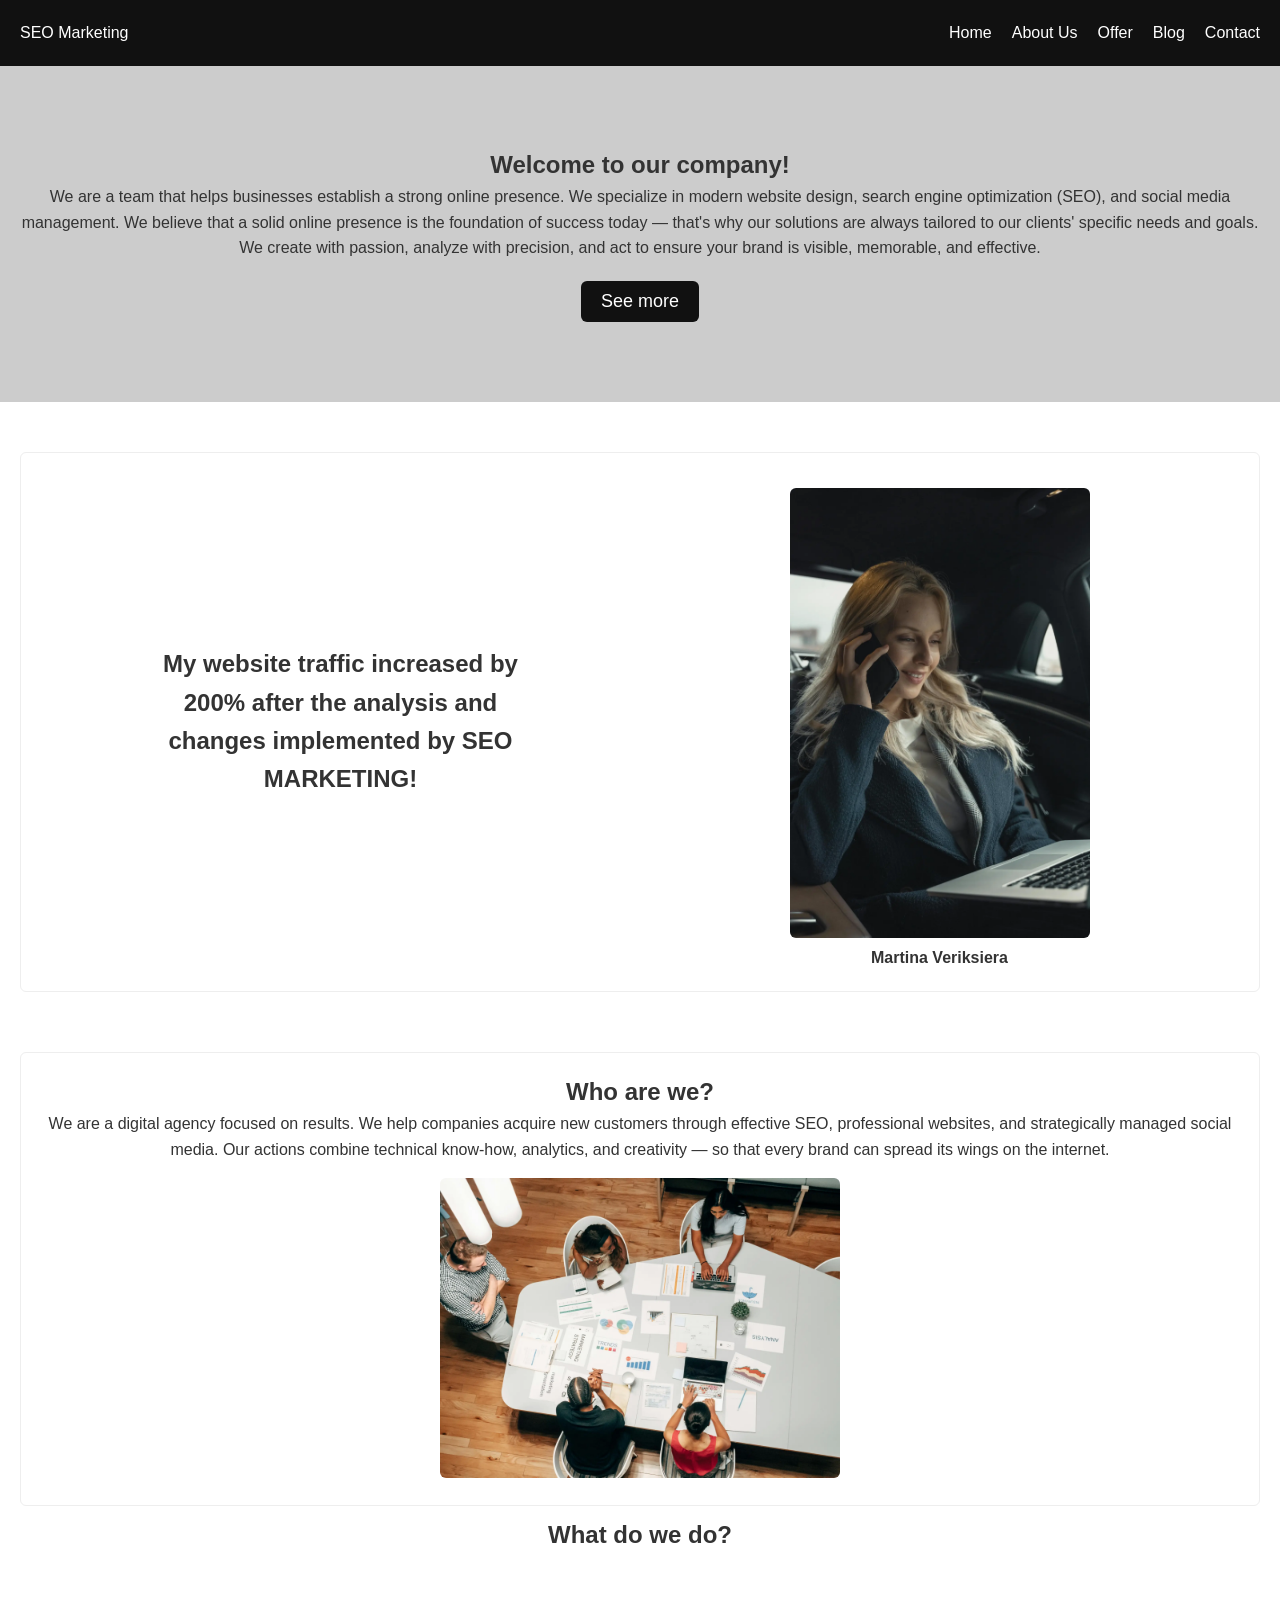
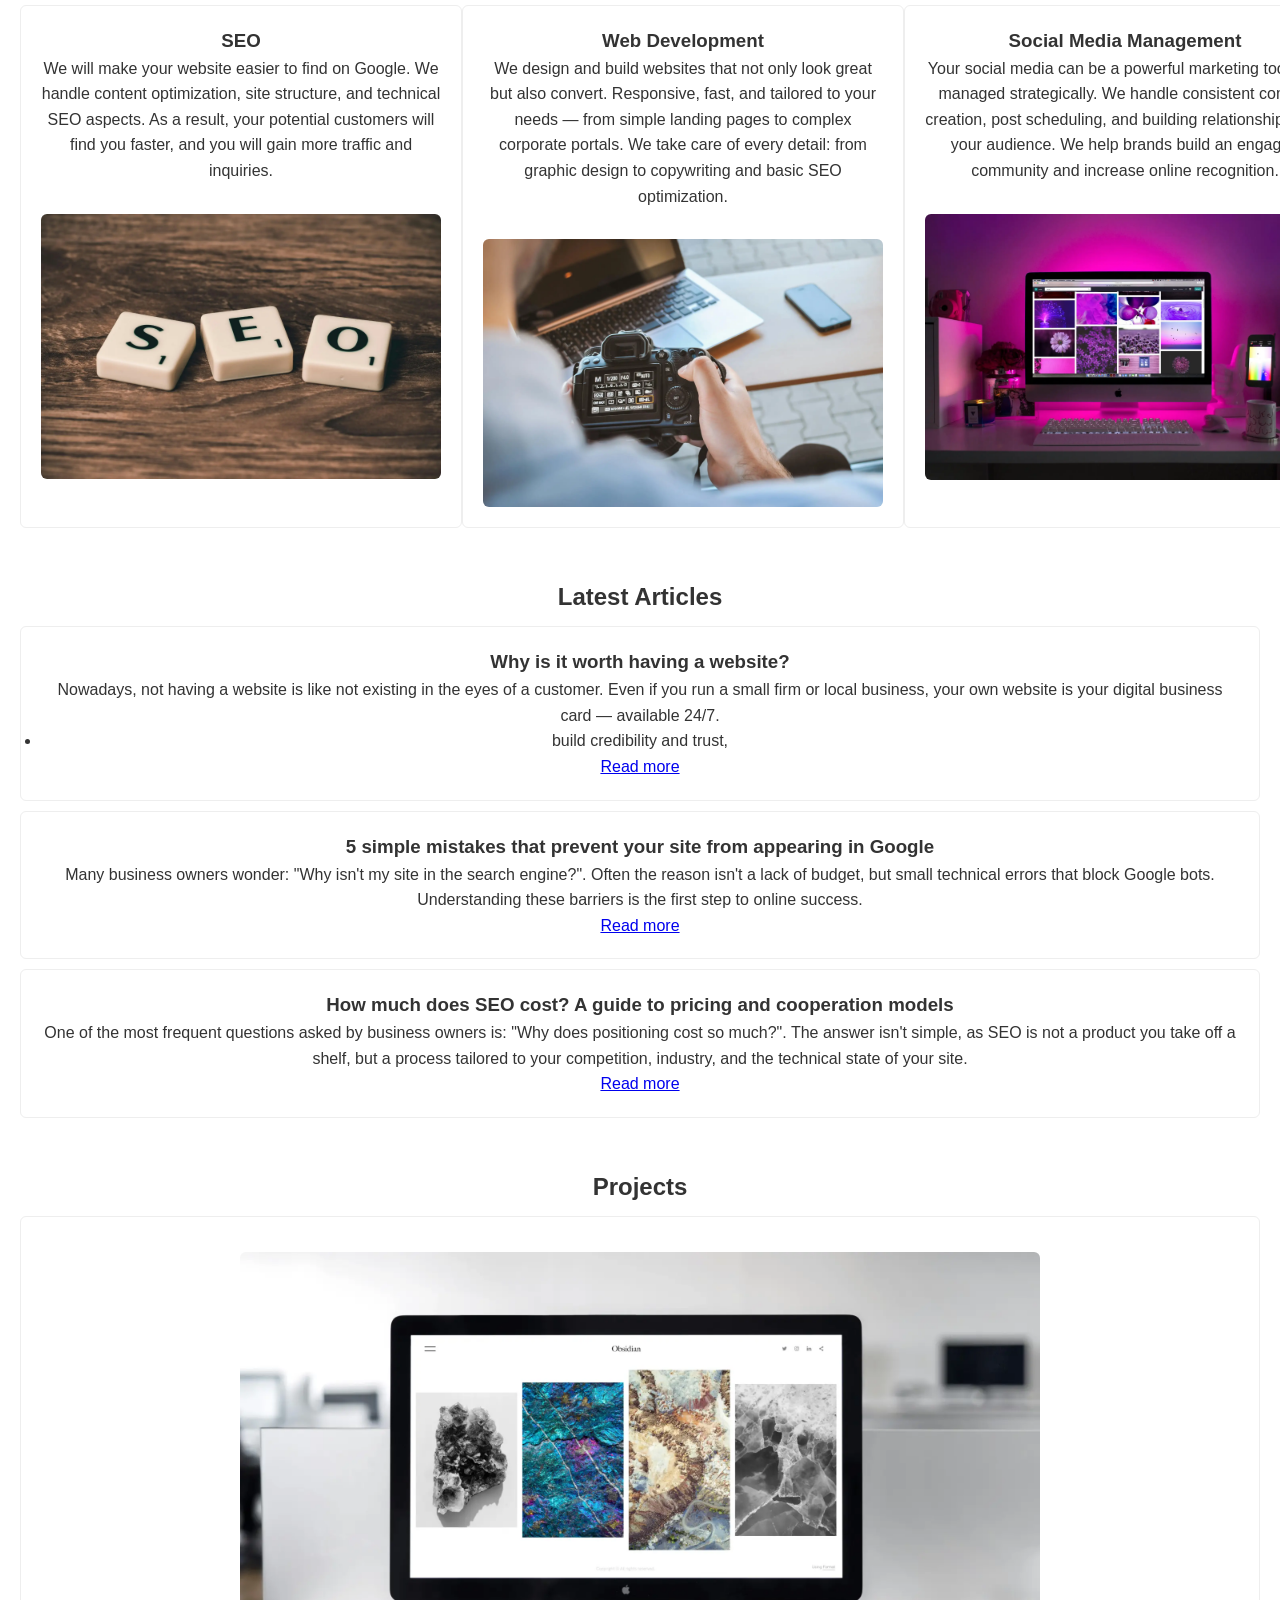
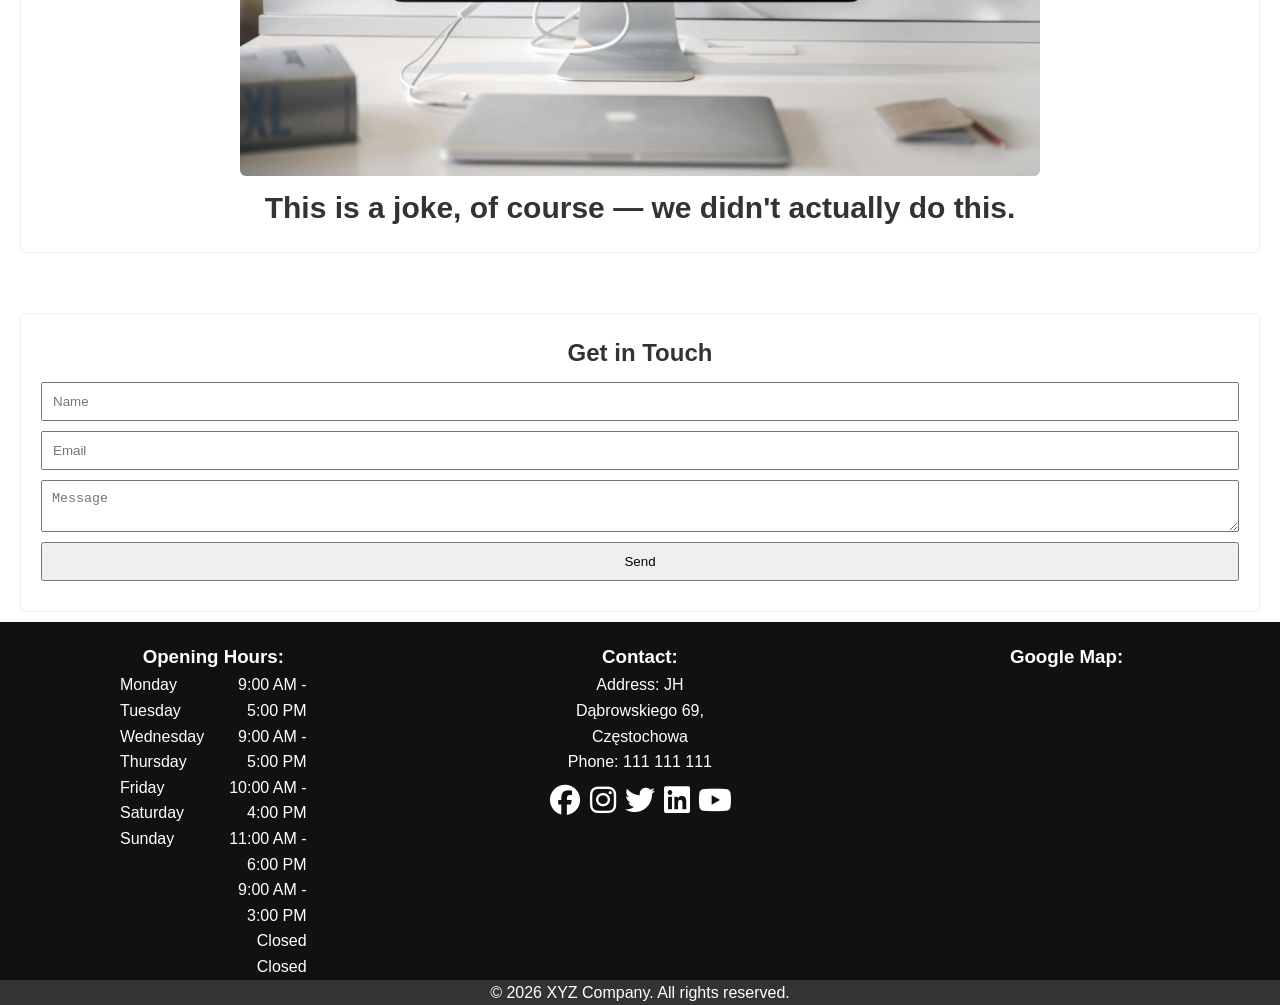
==== en/index.html @ 957dea9e "update en version" ====
<!DOCTYPE html>
<html lang="en">
<head>
    <meta charset="UTF-8">
    <meta name="viewport" content="width=device-width, initial-scale=1.0">
    <meta name="google-site-verification" content="YTeAEZpLC_OVAl8y1FCkIBttEmeFO_neO-o3GUw4ZjY" />
    <link rel="stylesheet" href="https://cdnjs.cloudflare.com/ajax/libs/font-awesome/6.5.1/css/all.min.css">
    <link rel="stylesheet" href="../style.css">
    <title>SEO Marketing</title>
    <meta name="description" content="We specialize in SEO and website optimization! If you want your website to be found more and faster, you are in the right place!">
    <meta name="keywords" content="Website, SEO, optimization, search, ranking">

    <meta property="og:url" content="https://PorwanyPL.github.io">
    <meta property="og:type" content="website">
    <meta property="og:title" content="SEO Marketing">
    <meta property="og:description" content="We specialize in SEO and website optimization! Boost your online visibility today.">
    <meta property="og:image" content="https://opengraph.b-cdn.net/production/images/9e514ed9-cc0b-4eec-8880-2cc84eaccb9f.jpg?token=wZX1wIh1GmjY1nAK0767PbITvUeGZSlRrqL3bGGTKsA&height=800&width=1200&expires=33298521840">

    <meta name="twitter:card" content="summary_large_image">
    <meta property="twitter:domain" content="PorwanyPL.github.io">
    <meta property="twitter:url" content="https://PorwanyPL.github.io">
    <meta name="twitter:title" content="SEO Marketing">
    <meta name="twitter:description" content="We specialize in SEO and website optimization! Boost your online visibility today.">
    <meta name="twitter:image" content="https://opengraph.b-cdn.net/production/images/9e514ed9-cc0b-4eec-8880-2cc84eaccb9f.jpg?token=wZX1wIh1GmjY1nAK0767PbITvUeGZSlRrqL3bGGTKsA&height=800&width=1200&expires=33298521840">

    <script type="application/ld+json">
        {
        "@context": "https://schema.org",
        "@type": "LocalBusiness",
        "name": "SEO Marketing",
        "image": "https://porwanypl.github.io/kobieta-koduje-na-komputerze.jpg",
        "url": "https://porwanypl.github.io/",
        "telephone": "111 111 111",
        "priceRange": "$$",
        "address": {
            "@type": "PostalAddress",
            "streetAddress": "JH Dąbrowskiego 12",
            "addressLocality": "Częstochowa",
            "postalCode": "42-200",
            "addressCountry": "PL"
        },
        "geo": {
            "@type": "GeoCoordinates",
            "latitude": 50.823562, 
            "longitude": 19.110785
        },
        "openingHoursSpecification": [{
            "@type": "OpeningHoursSpecification",
            "dayOfWeek": [
            "Monday",
            "Tuesday",
            "Wednesday",
            "Thursday",
            "Friday"
            ],
            "opens": "08:00",
            "closes": "16:00"
        },{
            "@type": "OpeningHoursSpecification",
            "dayOfWeek": "Saturday",
            "opens": "10:00",
            "closes": "15:00"
        }],
        "sameAs": [
            "https://www.facebook.com/politechnikaczestochowskaPCz",
            "https://www.instagram.com/politechnikaczestochowska",
            "https://www.youtube.com/politechnikaczestochowska"
        ] 
        }
    </script>
    <link rel="alternate" hreflang="pl" href="https://porwanypl.github.io/"/>
    <link rel="alternate" hreflang="en" href="https://porwanypl.github.io/en/"/>
    
    <script id="Cookiebot" src="https://consent.cookiebot.com/uc.js" data-cbid="aeaaa989-5537-49ea-a814-92ec46b19eb7" data-blockingmode="auto" type="text/javascript"></script>
    <script>window.aichatbotApiKey="0c441fa4-245c-4c70-96da-202f162eab2f"; window.aichatbotProviderId="f9e9c5e4-6d1a-4b8c-8d3f-3f9e9c5e46d1";</script><script src="https://script.chatlab.com/aichatbot.js" id="0c441fa4-245c-4c70-96da-202f162eab2f" defer></script>

    <script type="text/javascript">
    (function(c,l,a,r,i,t,y){
        c[a]=c[a]||function(){(c[a].q=c[a].q||[]).push(arguments)};
        t=l.createElement(r);t.async=1;t.src="https://www.clarity.ms/tag/"+i;
        y=l.getElementsByTagName(r)[0];y.parentNode.insertBefore(t,y);
    })(window, document, "clarity", "script", "u9icg1cojf");
    </script>
</head>

<script async src="https://www.googletagmanager.com/gtag/js?id=G-9H1WRH8PSH"></script>
<script>
  window.dataLayer = window.dataLayer || [];
  function gtag(){dataLayer.push(arguments);}
  gtag('js', new Date());
  gtag('config', 'G-9H1WRH8PSH');
</script>
<body>

<header>
    <div class="logo">SEO Marketing</div>
    <nav>
        <ul>
            <li><a href="index.html">Home</a></li>
            <li><a href="#">About Us</a></li>
            <li><a href="#">Offer</a></li>
            <li><a href="blog/article1.html">Blog</a></li>
            <li><a href="#">Contact</a></li>
        </ul>
    </nav>
</header>

<section class="hero">
    <h1>Welcome to our company!</h1>
    <p>We are a team that helps businesses establish a strong online presence. 
    We specialize in modern website design, search engine optimization (SEO), and social media management. 
    We believe that a solid online presence is the foundation of success today — that's why our solutions are always tailored to our clients' specific needs and goals. 
    We create with passion, analyze with precision, and act to ensure your brand is visible, memorable, and effective.</p>
    <button>See more</button>
</section>

<section class="opinia">
    <div class="container">
        <div class="col-50">
            <p><h2>
                My website traffic increased by 200% after the analysis and changes implemented by SEO MARKETING!
            </h2></p>
        </div>

        <div class="col-50">
            <div>
                <img src="../zdjecia/zdjecie-pani-z-laptopem.webp" alt="profile of the person commenting">
                <p>Martina Veriksiera</p>
            </div>
        </div>
    </div>
</section>

<section class="about">
    <div class="container">
        <h2>Who are we?</h2>
        <p>We are a digital agency focused on results. 
        We help companies acquire new customers through effective SEO, professional websites, and strategically managed social media. 
        Our actions combine technical know-how, analytics, and creativity — so that every brand can spread its wings on the internet.</p>
        <img src="../zdjecia/kim-jestesmy-min.webp" loading="lazy" alt="About Us">
    </div>
</section>

<section class="serviceH2">
    <h2>What do we do?</h2>
</section>

<section class="services">
    <div class="serviceFlex">
        <div class="service">
            <h3>SEO</h3>
            <p>We will make your website easier to find on Google. 
            We handle content optimization, site structure, and technical SEO aspects. 
            As a result, your potential customers will find you faster, and you will gain more traffic and inquiries.</p>
            <div class="service-img">
                <img src="../zdjecia/seo-min.webp" loading="lazy" alt="SEO">
            </div>
        </div>
    </div>
    <div class="serviceFlex">
        <div class="service">
            <h3>Web Development</h3>
            <p>We design and build websites that not only look great but also convert. 
            Responsive, fast, and tailored to your needs — from simple landing pages to complex corporate portals. 
            We take care of every detail: from graphic design to copywriting and basic SEO optimization.</p>
            <div class="service-img">
                <img src="../zdjecia/marketing-min.webp" loading="lazy" alt="Web Development">
            </div>
        </div>
    </div>
    <div class="serviceFlex">
        <div class="service">
            <h3>Social Media Management</h3>
            <p>Your social media can be a powerful marketing tool — if managed strategically. 
            We handle consistent content creation, post scheduling, and building relationships with your audience. 
            We help brands build an engaged community and increase online recognition.</p>
            <div class="service-img">
                <img src="../zdjecia/web-deign-min.webp" loading="lazy" alt="Social Media">
            </div>
        </div>
    </div>
</section>

<section class="blog">
    <h2>Latest Articles</h2> 
    <article>
        <div class="article-inside">
            <h3>Why is it worth having a website?</h3>
            <p>Nowadays, not having a website is like not existing in the eyes of a customer. 
            Even if you run a small firm or local business, your own website is your digital business card — available 24/7.
            <ul>
                <li>build credibility and trust,</li>
            </ul></p>
            <a href="blog/article1.html">Read more</a>
        </div>
    </article>
    
    <article>
        <div class="article-inside">
            <h3>5 simple mistakes that prevent your site from appearing in Google</h3>
            <p>Many business owners wonder: "Why isn't my site in the search engine?". 
                Often the reason isn't a lack of budget, but small technical errors that block Google bots. 
                Understanding these barriers is the first step to online success.</p>
            <a href="blog/article2.html">Read more</a>
        </div>
    </article>

    <article>
        <div class="article-inside">
            <h3>How much does SEO cost? A guide to pricing and cooperation models</h3>
            <p>One of the most frequent questions asked by business owners is: "Why does positioning cost so much?". 
                The answer isn't simple, as SEO is not a product you take off a shelf, 
                but a process tailored to your competition, industry, and the technical state of your site.</p>
            <a href="blog/article3.html">Read more</a>
        </div>
    </article>
</section>

<section class="portfolio">
    <h2>Projects</h2>
    <div class="project">
        <img src="../zdjecia/zdjecie-monitora-z-przegladarka.webp" loading="lazy" alt="Project 1">
        <p><b>This is a joke, of course — we didn't actually do this.</b></p>
    </div>
</section>

<section class="contact">
    <div class="container">
        <h2>Get in Touch</h2>
        <form>
            <input type="text" placeholder="Name">
            <input type="email" placeholder="Email">
            <textarea placeholder="Message"></textarea>
            <button>Send</button>
        </form>
    </div>
</section>

<footer>
    <div class="row">
        <div class="col-1">
            <h3>Opening Hours:</h3>
            <div class="row">
                <div class="col-2 leftCol">
                    Monday<br>
                    Tuesday<br>
                    Wednesday<br>
                    Thursday<br>
                    Friday<br>
                    Saturday<br>
                    Sunday
                </div>
                <div class="col-2 rightCol">
                    9:00 AM - 5:00 PM<br>
                    9:00 AM - 5:00 PM<br>
                    10:00 AM - 4:00 PM<br>
                    11:00 AM - 6:00 PM<br>
                    9:00 AM - 3:00 PM<br>
                    Closed<br>
                    Closed
                </div>
            </div>
        </div>
        <div class="col-1">
            <h3>Contact:</h3>
            <p>Address: JH Dąbrowskiego 69, Częstochowa</p>
            <p>Phone: 111 111 111</p>
            <div class="row">
                <div class="col-5"><i class="fa-brands fa-facebook"></i></div>
                <div class="col-5"><i class="fa-brands fa-instagram"></i></div>
                <div class="col-5"><i class="fa-brands fa-twitter"></i></div>
                <div class="col-5"><i class="fa-brands fa-linkedin"></i></div>
                <div class="col-5"><i class="fa-brands fa-youtube"></i></div>
            </div>
        </div>
        <div class="col-1">
            <h3>Google Map:</h3>
            <iframe src="https://www.google.com/maps/embed?pb=!1m10!1m8!1m3!1d727.2451090028206!2d19.468840865619192!3d51.17419026468823!3m2!1i1024!2i768!4f13.1!5e1!3m2!1spl!2spl!4v1767355858015!5m2!1spl!2spl" style="border:0;" allowfullscreen="" loading="lazy" referrerpolicy="no-referrer-when-downgrade"></iframe>
        </div>
    </div>
    <div class="footer-p">
        <p>© 2026 XYZ Company. All rights reserved.</p>
    </div>
</footer>

</body>
</html>
---- style.css ----
* { margin: 0; padding: 0; box-sizing: border-box; }
body { font-family: Arial, sans-serif; line-height: 1.6; color: #333; }

header {
    background: #111;
    color: #fff;
    padding: 20px;
    display: flex;
    justify-content: space-between;
    align-items: center;
    text-align: center;
}
nav ul { list-style: none; display: flex; }
nav ul li { margin-left: 20px; }
nav ul li a { color: #fff; text-decoration: none; }

nav ul li:hover {
    transform: scale(1.10);
}
nav ul li:hover a{
    color: #ccc;
    transition: color 0.3s ease;
}
.hero {
    background: #ccc;
    padding: 80px 20px;
    text-align: center;
}
.hero h2 { font-size: 32px; margin-bottom: 20px; }

.hero button{
    padding: 10px 20px;
    font-size: 18px;
    background: #111;
    color: #fff;
    border: none;
    border-radius: 6px;
    cursor: pointer;
    margin-top: 20px;
}

.hero button:hover{
    transition: background-color 0.3s ease;
    background-color: #ccc;
    color: #111;
}

.opinia .container {
    display: flex;
    justify-content: center;
    align-items: center;
}
.opinia .col-50 {
    display: flex;
    width: 50%;
    justify-content: center;
}

.opinia .col-50  p {
    margin: 50px;
    text-align: center;
}

.opinia .col-50 div p {
    font-weight: bold;
    margin: 0;
    text-align: center;
}

.col-50 img {
    max-width: 300px;
}


.about, .services, .blog, .portfolio, .contact, .opinia{
    padding: 40px 20px 0 20px;
    text-align: center;
}

.serviceH2 {
    text-align: center;
}

.services {
    display: flex;
    flex: 1;
    justify-content: space-around;
}

.services .service, .blog article, .portfolio .project, .container{
    border: 1px solid #eee;
    padding: 20px;
    margin: 10px 0;
    border-radius: 6px;
    text-align: center;
}
.serviceFlex {
    display: flex;
    flex: 1;
}
.service-img{
    display: flex;
    justify-content: center;
    margin-top: 15px;
}

.article-inside{
    margin: 0 auto;
    max-width: 1200px;
}

.portfolio img{
    min-width: 800px;
}

.portfolio p{
    font-size: 30px;
}

img { width: 400px; border-radius: 6px; margin-top: 15px;}

form input, form textarea, form button {
    display: block;
    width: 100%;
    margin: 10px 0;
    padding: 10px;
}

.row::before, .row::after {
    content: "";
    display: table;
    clear: both;
}

[class*='col']{
    float: left;
    min-height: 1px;
}

.col-1 { 
    width: 33.33%; 
    padding: 0 120px;
}

.col-2 { 
    width: 50%; 
}
.col-5{
    width: 20%;
}
.leftCol{
    text-align: left;
}
.rightCol{
    text-align: right;
}

iframe{
    margin-top: 2px;
    width: 100%;
    min-height: 200px;
    border: 0;
}

footer {
    background: #111;
    color: #fff;
    padding-top: 20px;
    text-align: center;
}
footer .col-1 {
    min-height: 250px;
}
footer .col-1 p {
    text-align: center;
}

.footer-p{
    background-color: #333;
}

footer .row > .col-1 > .row .col-5{
    margin-top: 10px;
}
footer i{
    border-radius: 30px;
    width: 100%;
    font-size: 30px;
    cursor: pointer;
}

footer i:hover{
    background-color: #fff;
    color: #111;
    transition: all 0.3s ease;
}
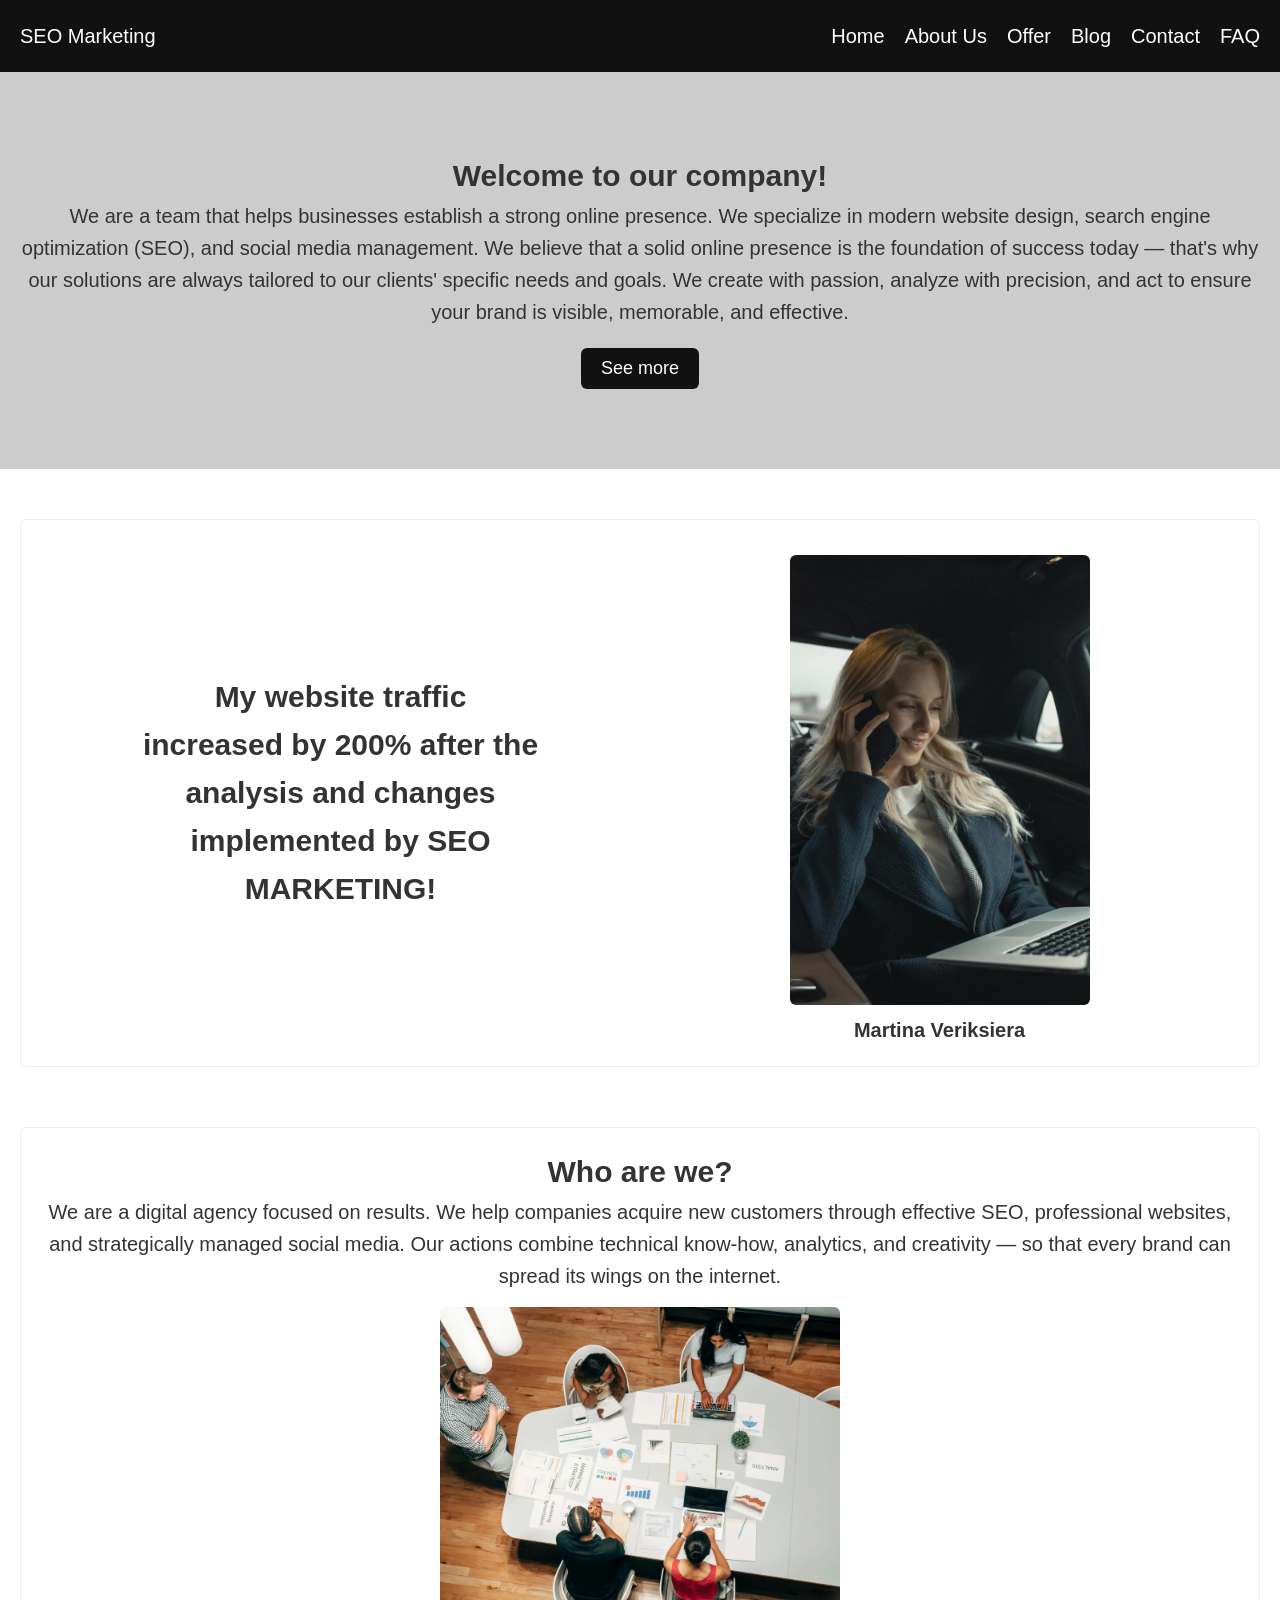
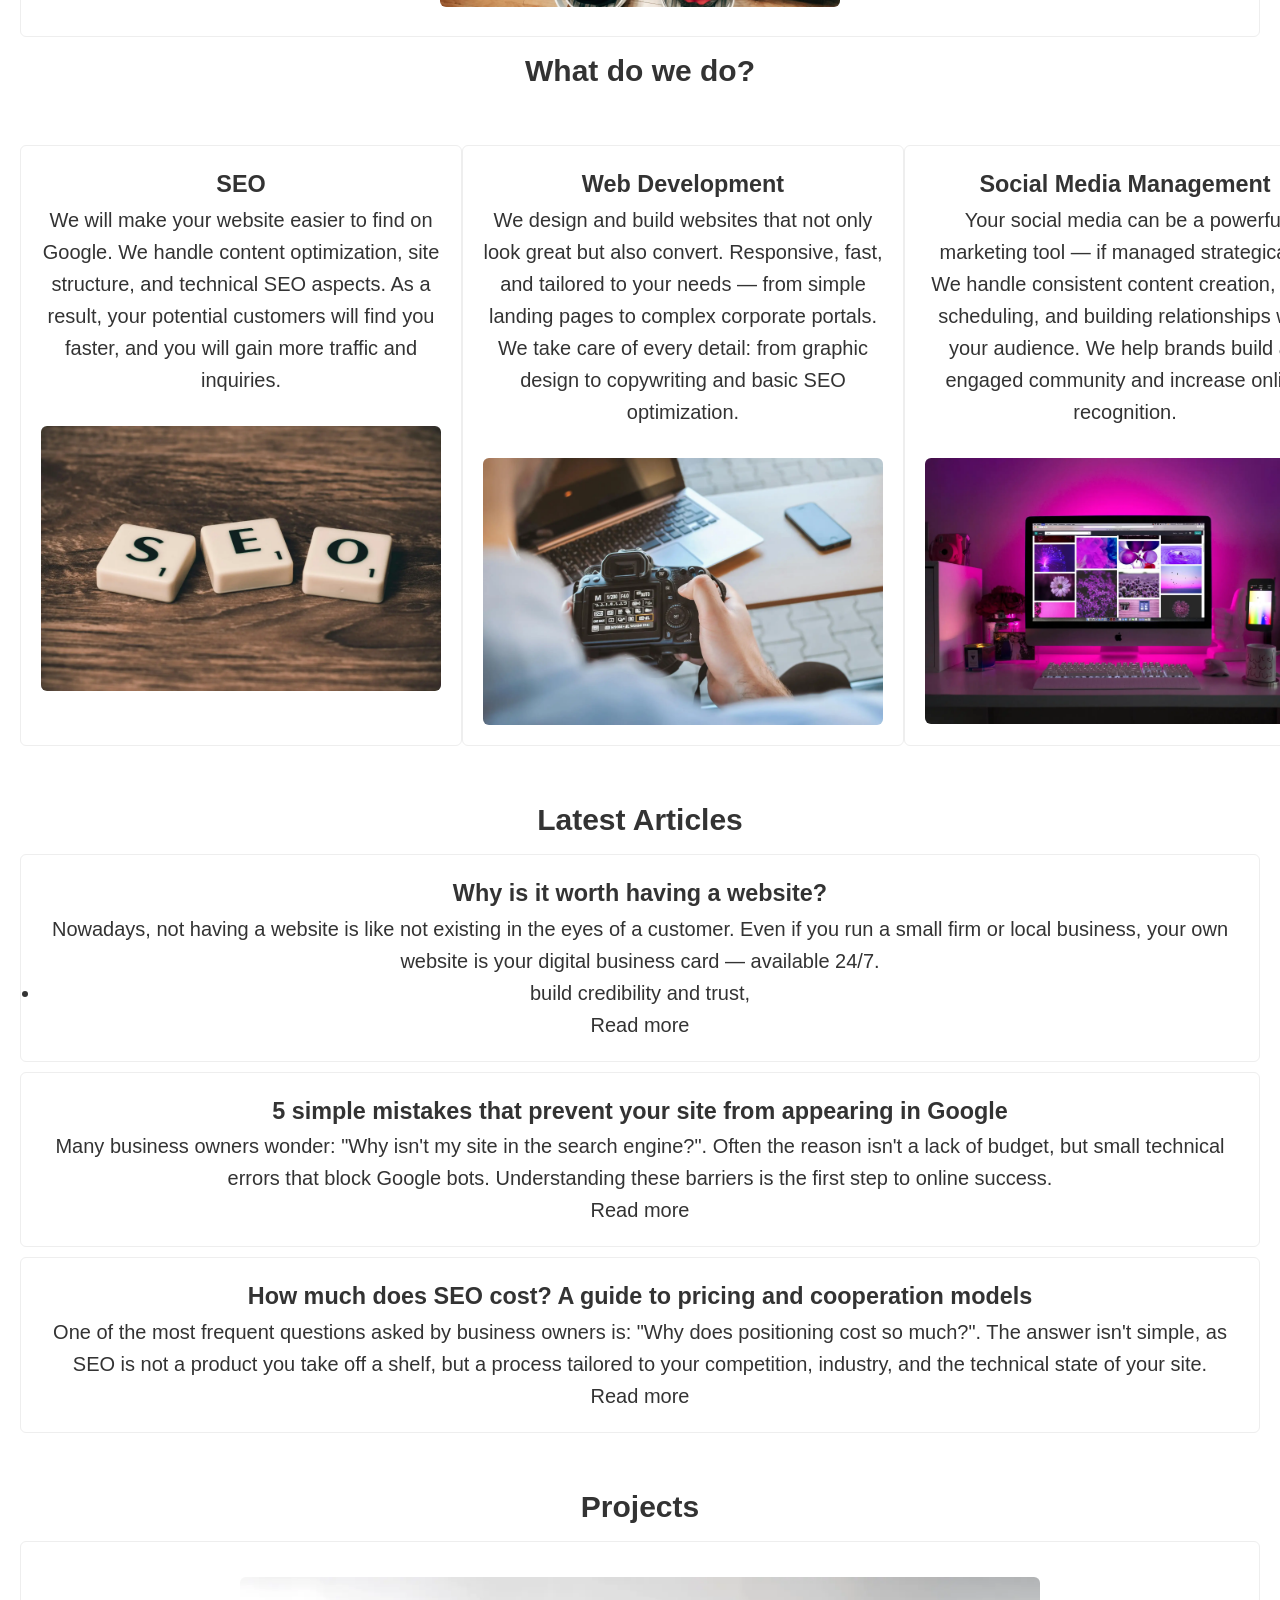
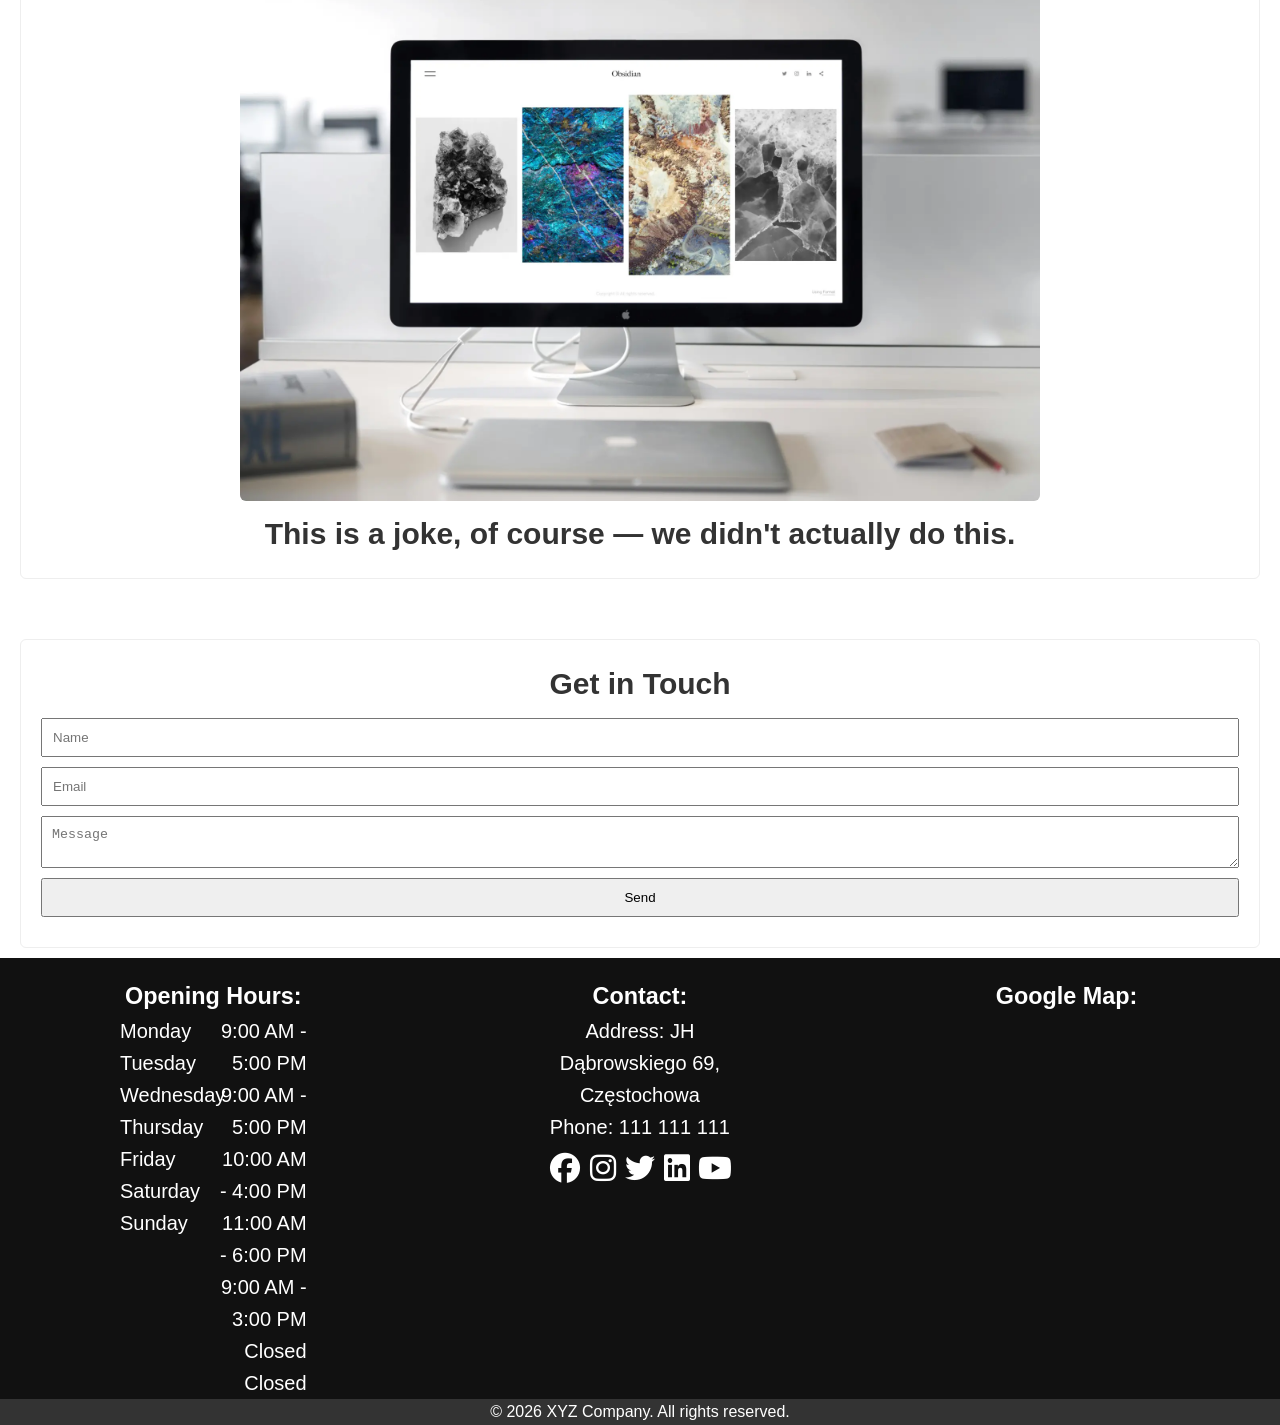
==== commit 96f70ff5: "add links to faq section" ====
--- a/en/index.html
+++ b/en/index.html
@@ -97,10 +97,11 @@
     <nav>
         <ul>
             <li><a href="index.html">Home</a></li>
-            <li><a href="#">About Us</a></li>
+            <li><a href="about/about.html">About Us</a></li>
             <li><a href="#">Offer</a></li>
             <li><a href="blog/article1.html">Blog</a></li>
             <li><a href="#">Contact</a></li>
+            <li><a href="faq/faq.html">FAQ</a></li>
         </ul>
     </nav>
 </header>
@@ -111,7 +112,7 @@
     We specialize in modern website design, search engine optimization (SEO), and social media management. 
     We believe that a solid online presence is the foundation of success today — that's why our solutions are always tailored to our clients' specific needs and goals. 
     We create with passion, analyze with precision, and act to ensure your brand is visible, memorable, and effective.</p>
-    <button>See more</button>
+    <button><a href="about/about.html">See more</a></button>
 </section>
 
 <section class="opinia">
--- a/style.css
+++ b/style.css
@@ -1,5 +1,5 @@
 * { margin: 0; padding: 0; box-sizing: border-box; }
-body { font-family: Arial, sans-serif; line-height: 1.6; color: #333; }
+body { font-family: Arial, sans-serif; font-size: 20px; line-height: 1.6; color: #333; }
 
 header {
     background: #111;
@@ -28,7 +28,7 @@
 }
 .hero h2 { font-size: 32px; margin-bottom: 20px; }
 
-.hero button{
+.hero button, .blog button, .faq button{
     padding: 10px 20px;
     font-size: 18px;
     background: #111;
@@ -39,10 +39,15 @@
     margin-top: 20px;
 }
 
-.hero button:hover{
+.hero button:hover, .blog button:hover, .faq button:hover{
     transition: background-color 0.3s ease;
     background-color: #ccc;
     color: #111;
+}
+
+.hero a, .blog a, .faq a{
+    text-decoration: none;
+    color: inherit;
 }
 
 .opinia .container {
@@ -72,7 +77,7 @@
 }
 
 
-.about, .services, .blog, .portfolio, .contact, .opinia{
+.about, .services, .blog, .portfolio, .contact, .opinia, .faq{
     padding: 40px 20px 0 20px;
     text-align: center;
 }
@@ -104,7 +109,12 @@
     margin-top: 15px;
 }
 
-.article-inside{
+.blog button:hover{
+    background-color: #fff;
+    color: #111;
+}
+
+.article-inside, .faq-item{
     margin: 0 auto;
     max-width: 1200px;
 }
@@ -116,6 +126,12 @@
 .portfolio p{
     font-size: 30px;
 }
+
+.faq button:hover{
+    background-color: #fff;
+    color: #111;
+}
+
 
 img { width: 400px; border-radius: 6px; margin-top: 15px;}
 
@@ -177,6 +193,7 @@
 
 .footer-p{
     background-color: #333;
+    font-size: 16px;
 }
 
 footer .row > .col-1 > .row .col-5{
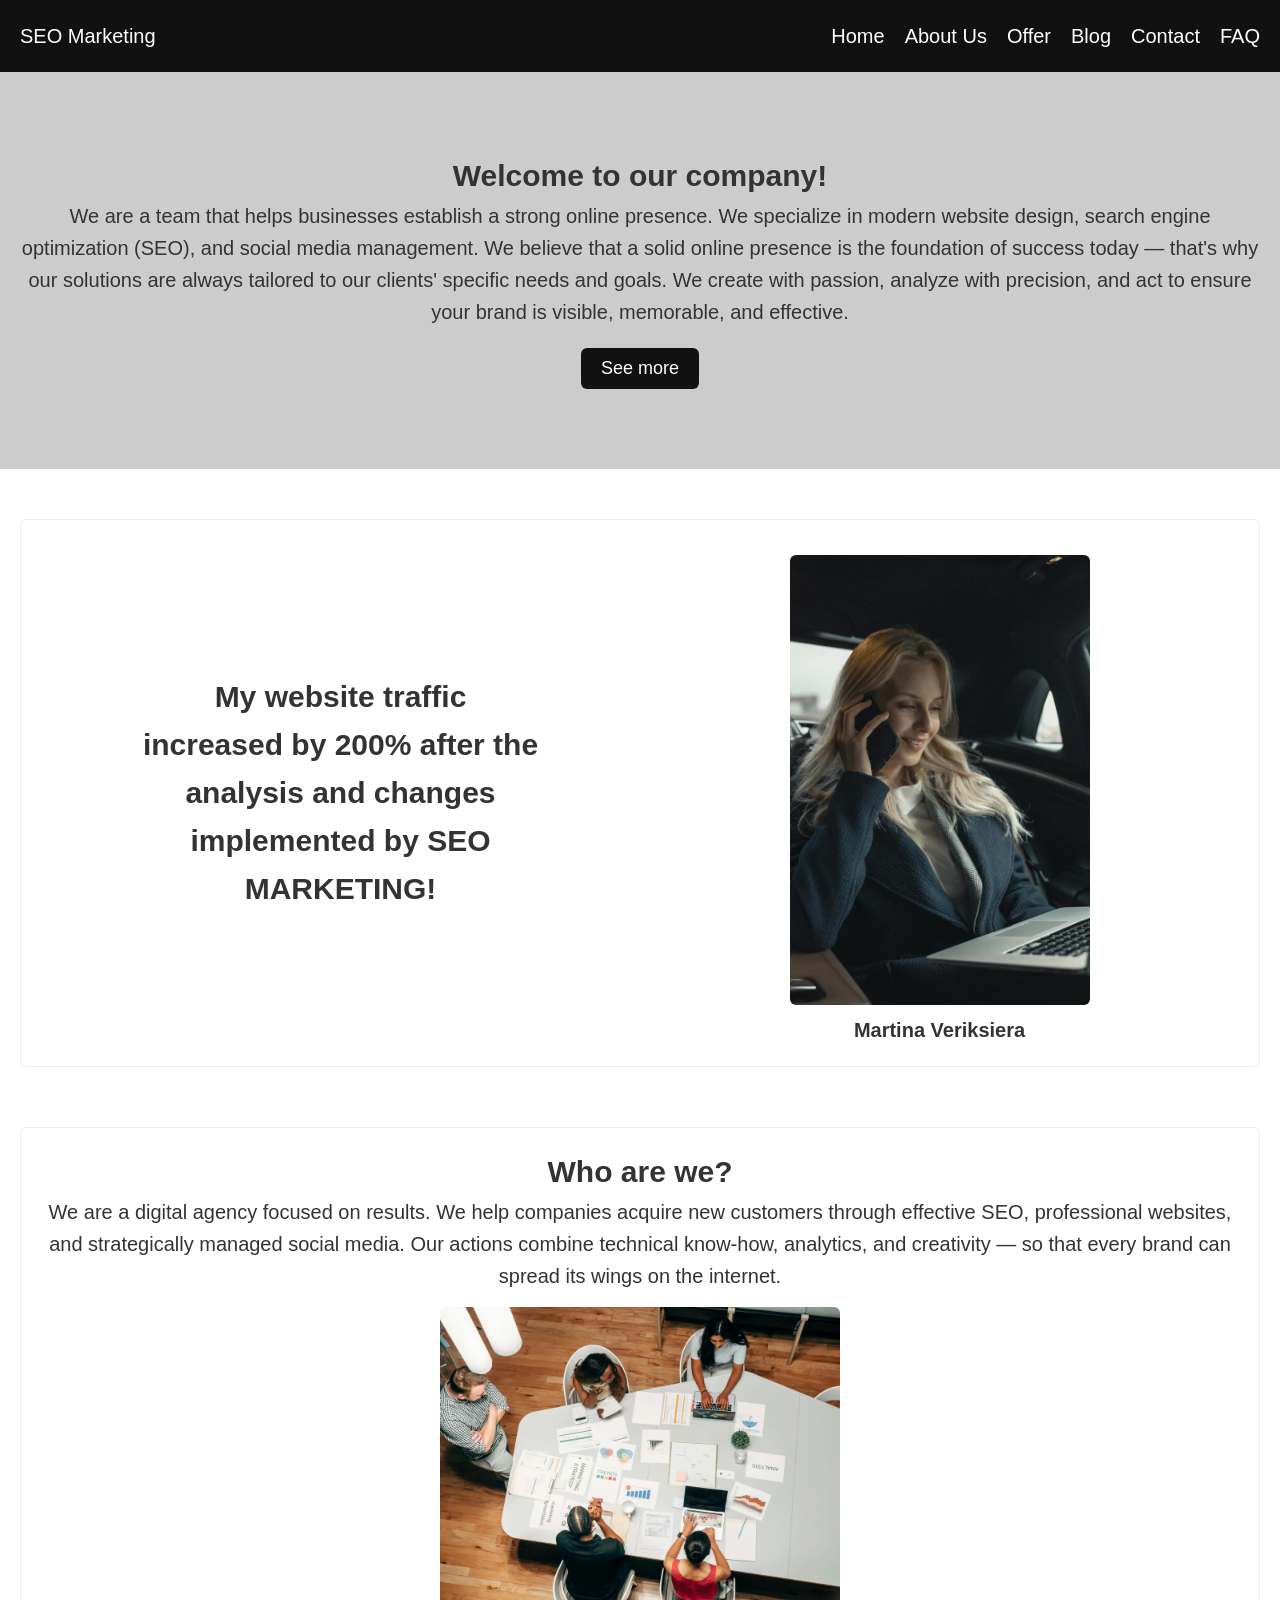
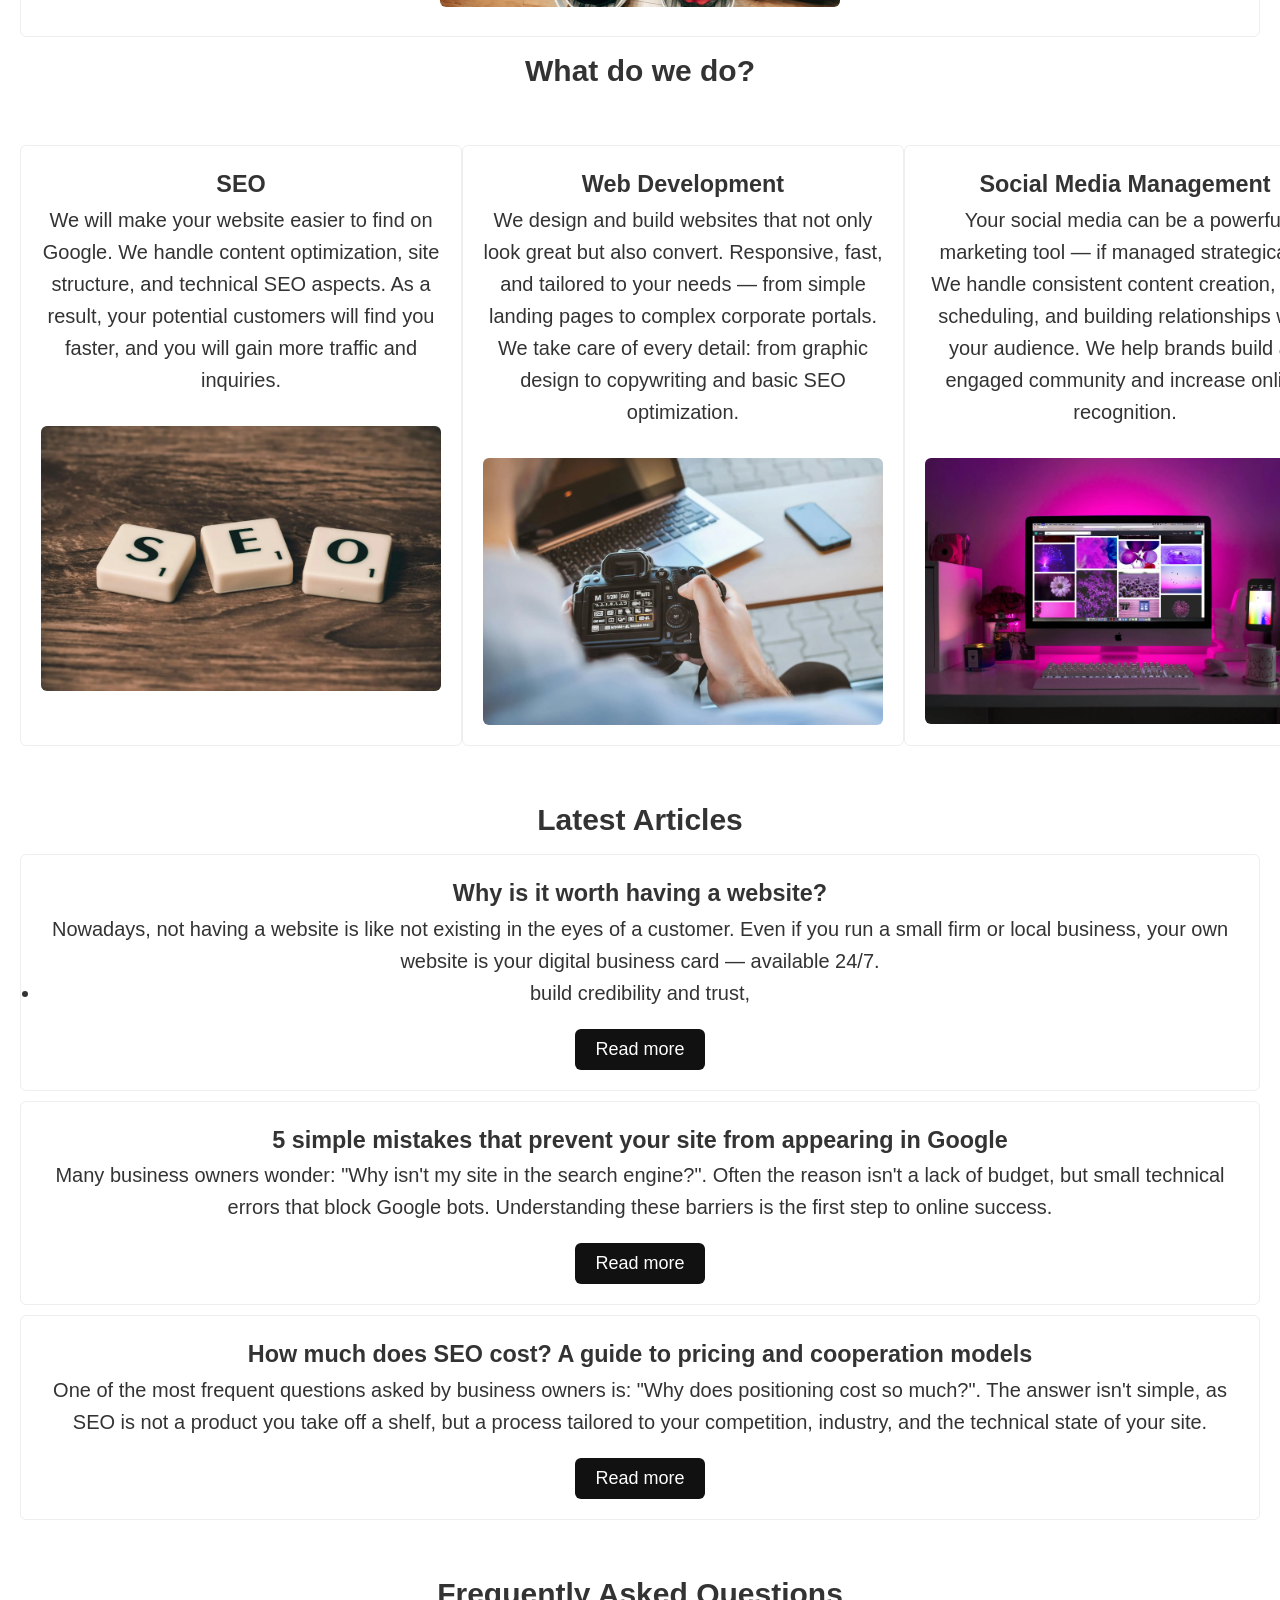
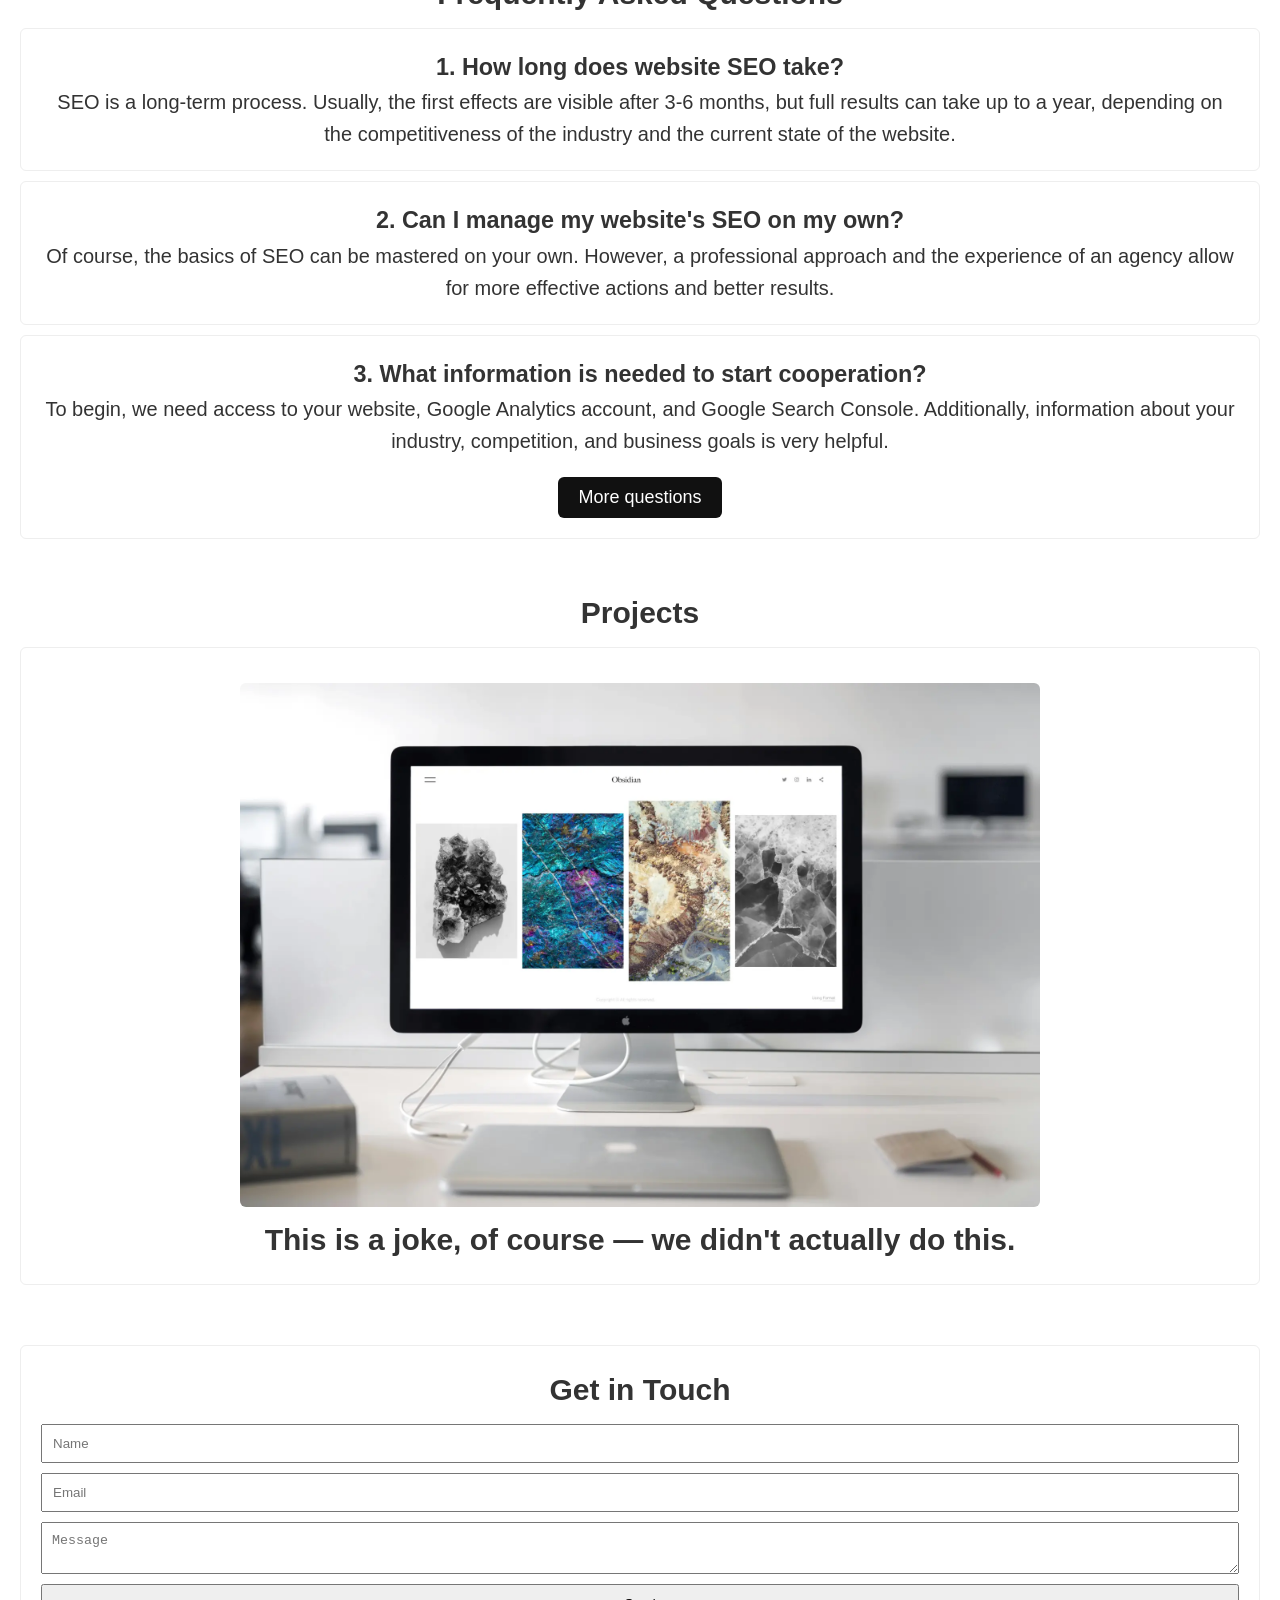
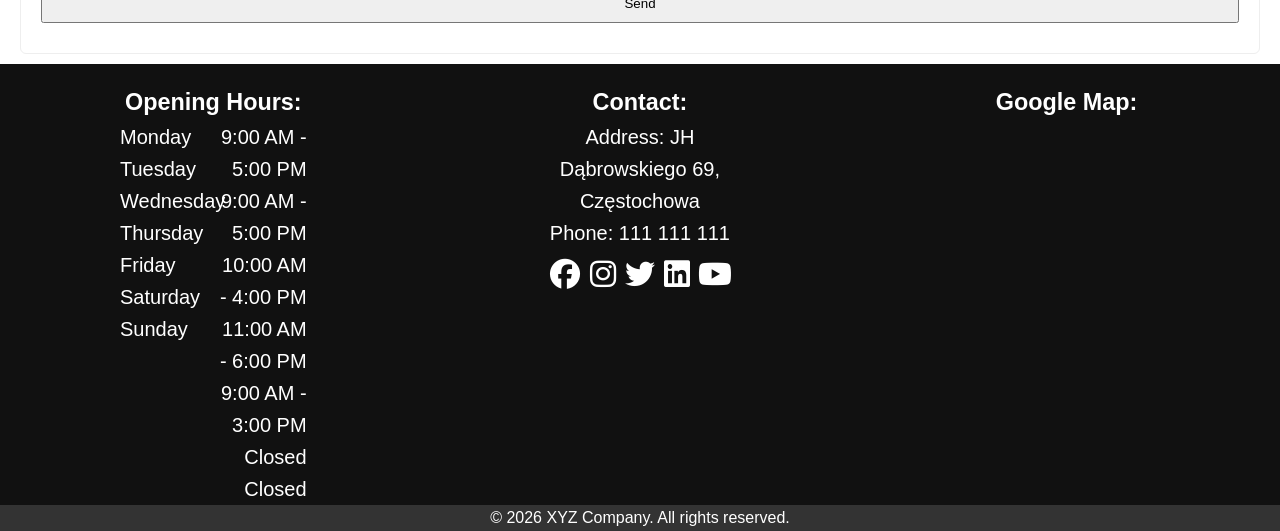
==== commit 4ee598b8: "better faq positioning and add buttons in faq section" ====
--- a/en/index.html
+++ b/en/index.html
@@ -192,7 +192,7 @@
             <ul>
                 <li>build credibility and trust,</li>
             </ul></p>
-            <a href="blog/article1.html">Read more</a>
+            <button><a href="blog/article1.html">Read more</a></button>
         </div>
     </article>
     
@@ -202,7 +202,7 @@
             <p>Many business owners wonder: "Why isn't my site in the search engine?". 
                 Often the reason isn't a lack of budget, but small technical errors that block Google bots. 
                 Understanding these barriers is the first step to online success.</p>
-            <a href="blog/article2.html">Read more</a>
+            <button><a href="blog/article2.html">Read more</a></button>
         </div>
     </article>
 
@@ -212,9 +212,35 @@
             <p>One of the most frequent questions asked by business owners is: "Why does positioning cost so much?". 
                 The answer isn't simple, as SEO is not a product you take off a shelf, 
                 but a process tailored to your competition, industry, and the technical state of your site.</p>
-            <a href="blog/article3.html">Read more</a>
+            <button><a href="blog/article3.html">Read more</a></button>
         </div>
     </article>
+</section>
+
+<section class="faq">
+    <h2>Frequently Asked Questions</h2>
+
+    <div class="container">
+        <div class="faq-item">
+            <h3>1. How long does website SEO take?</h3>
+            <p>SEO is a long-term process. Usually, the first effects are visible after 3-6 months, but full results can take up to a year, depending on the competitiveness of the industry and the current state of the website.</p>
+        </div>
+    </div>
+
+    <div class="container">
+        <div class="faq-item">
+            <h3>2. Can I manage my website's SEO on my own?</h3>
+            <p>Of course, the basics of SEO can be mastered on your own. However, a professional approach and the experience of an agency allow for more effective actions and better results.</p>
+        </div>
+    </div>
+
+    <div class="container">
+        <div class="faq-item">
+            <h3>3. What information is needed to start cooperation?</h3>
+            <p>To begin, we need access to your website, Google Analytics account, and Google Search Console. Additionally, information about your industry, competition, and business goals is very helpful.</p>
+            <button><a href="faq/faq.html">More questions</a></button>
+        </div>
+    </div>
 </section>
 
 <section class="portfolio">
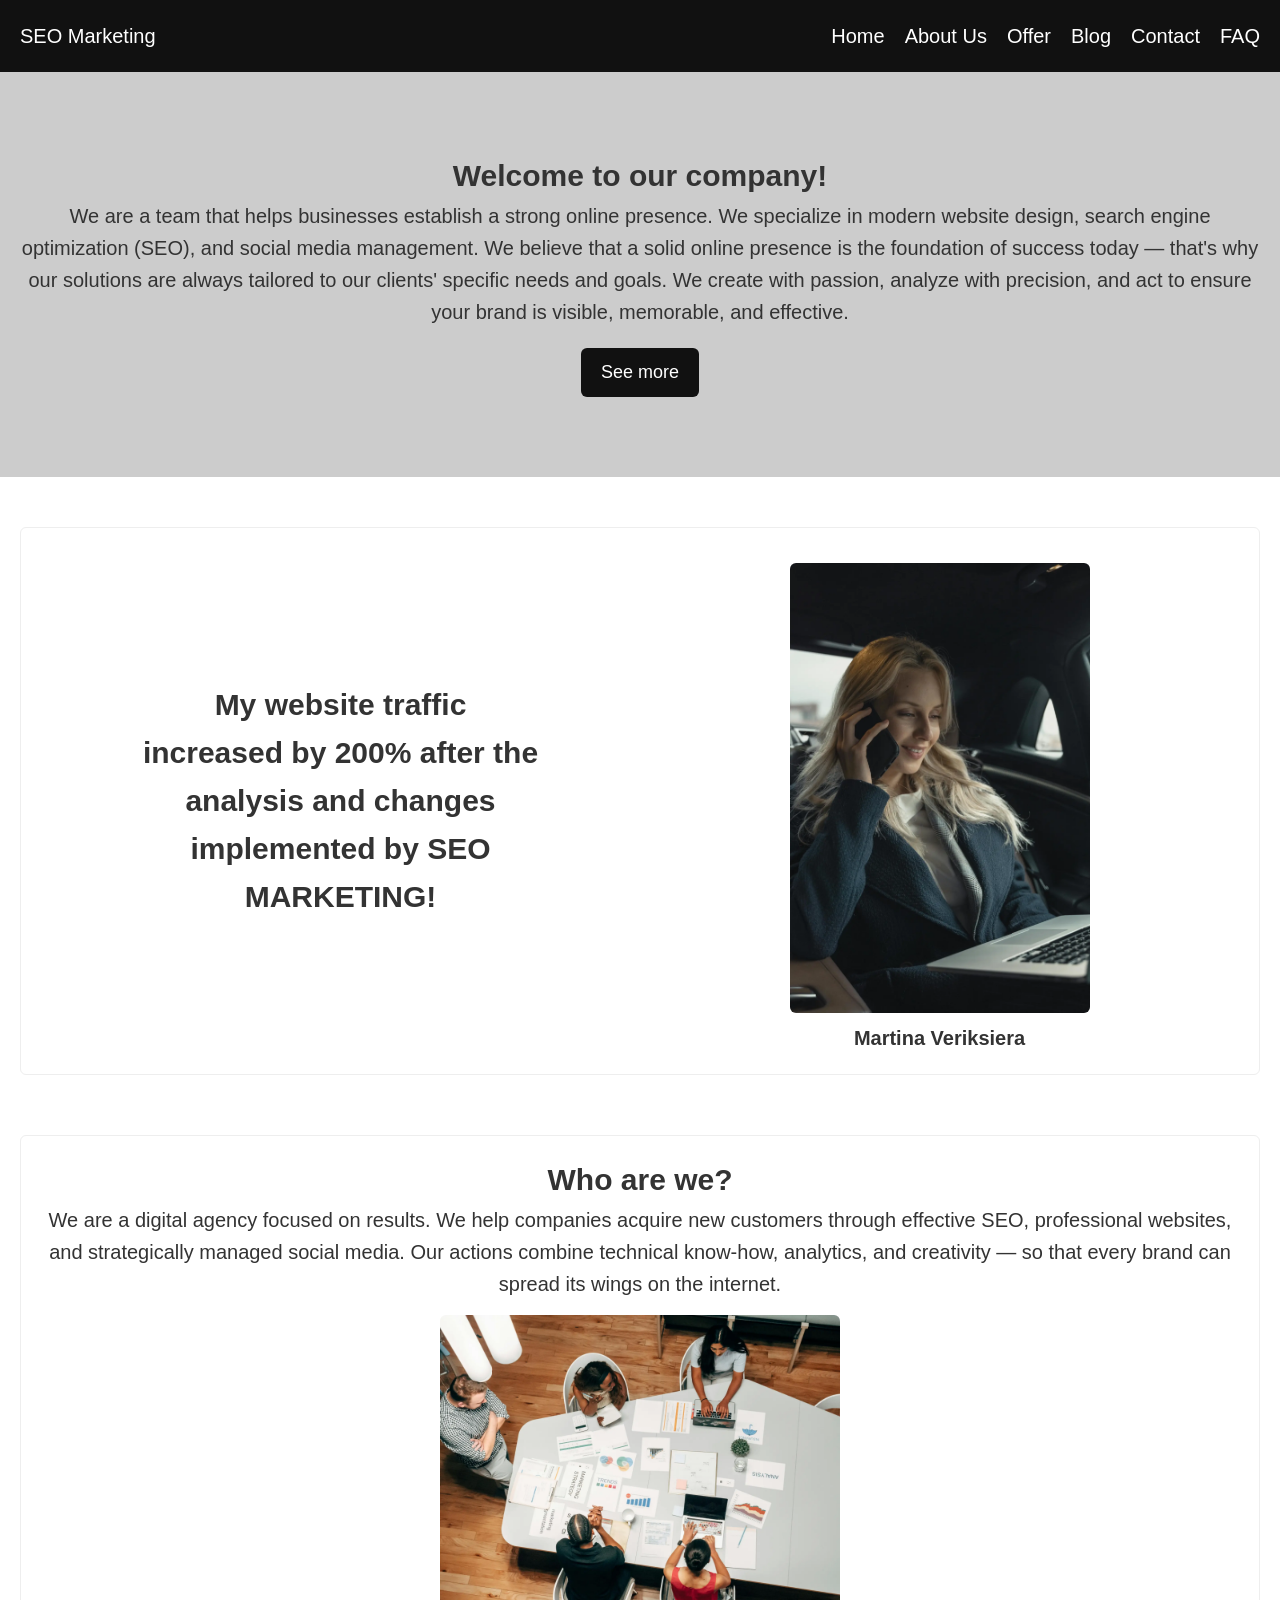
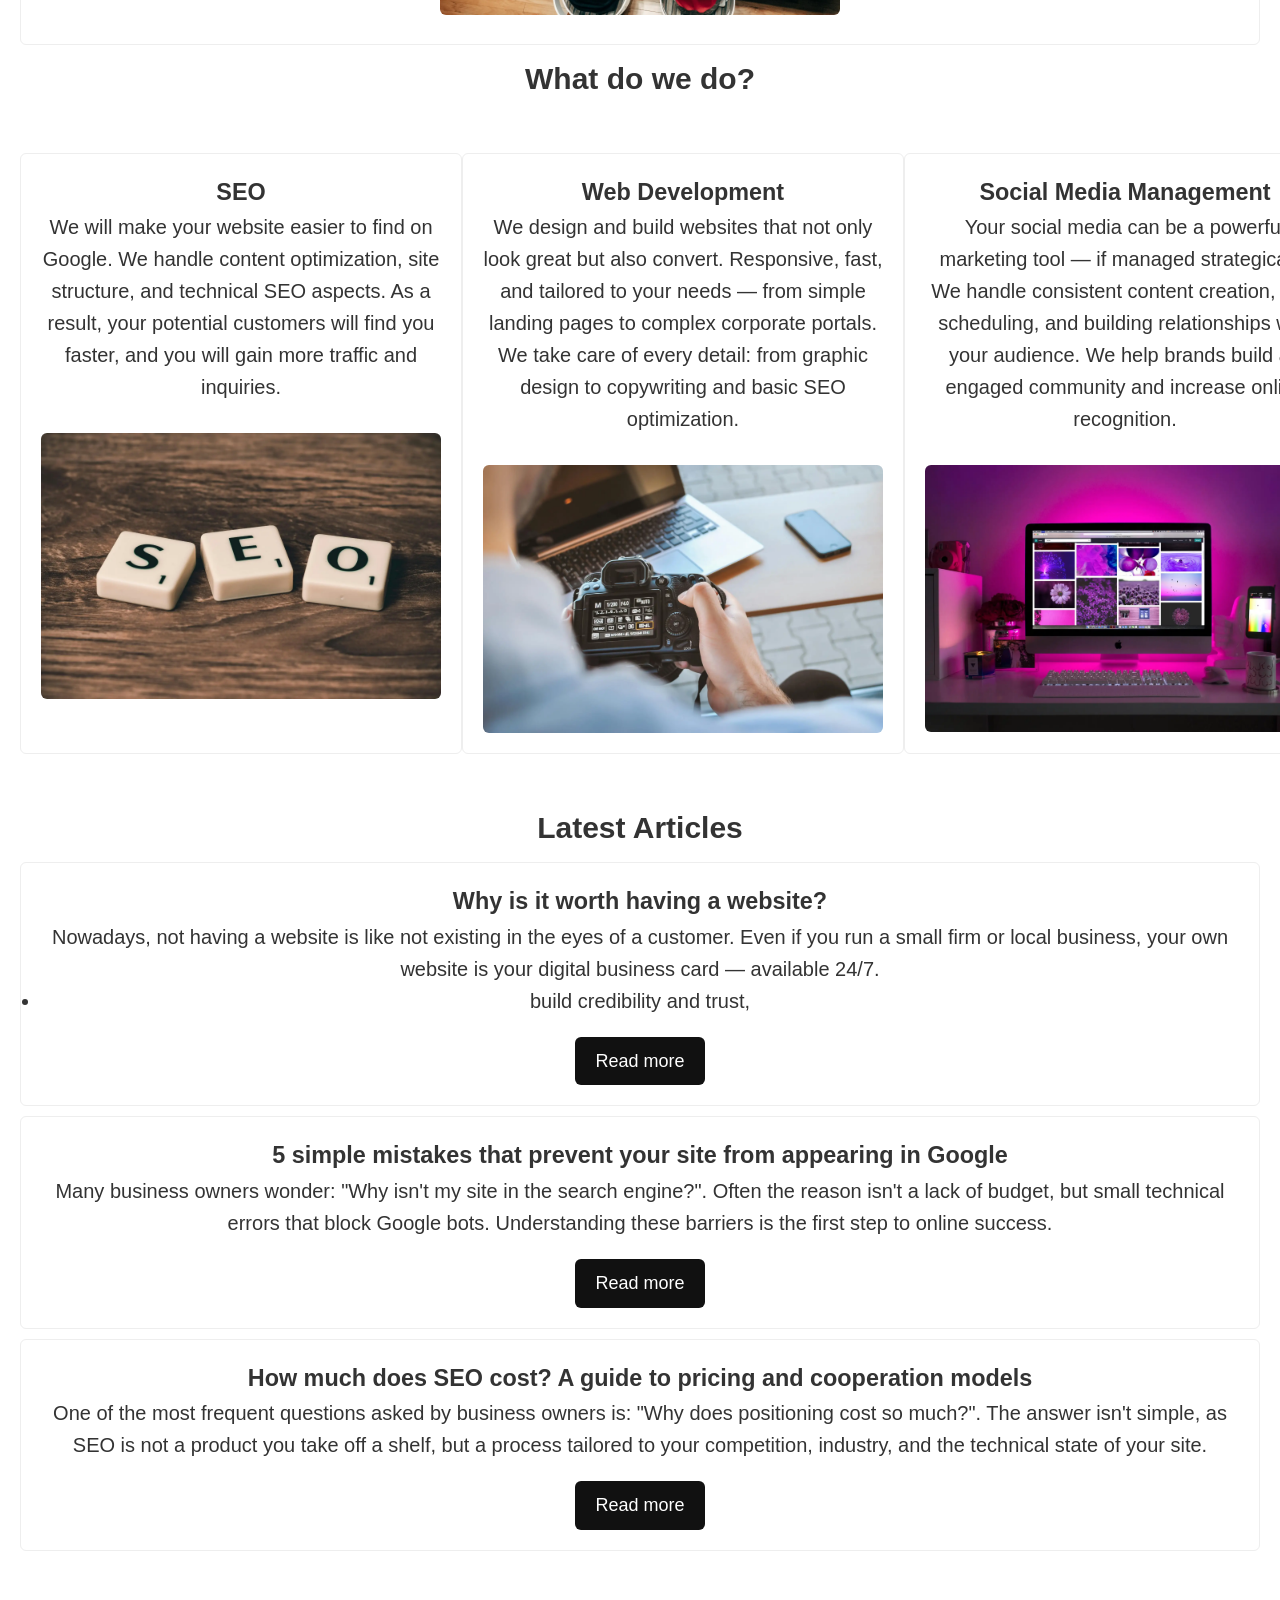
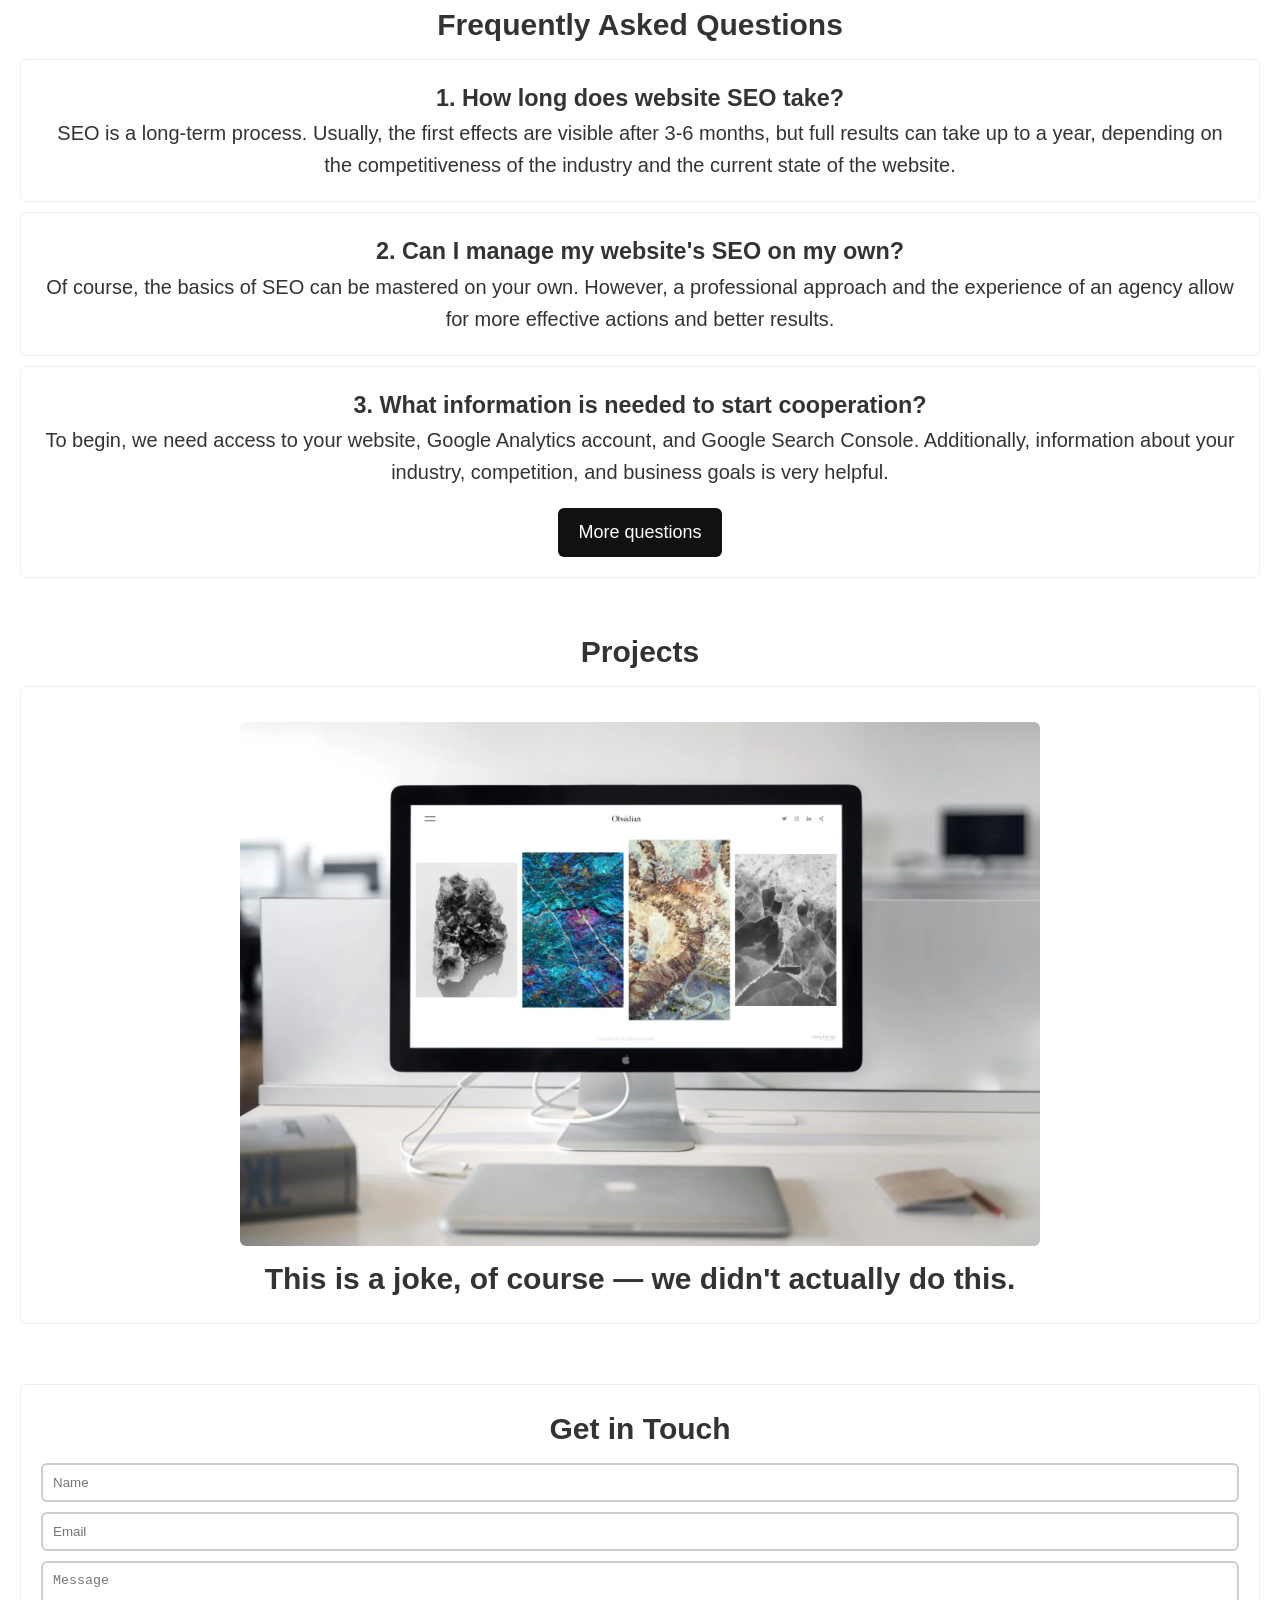
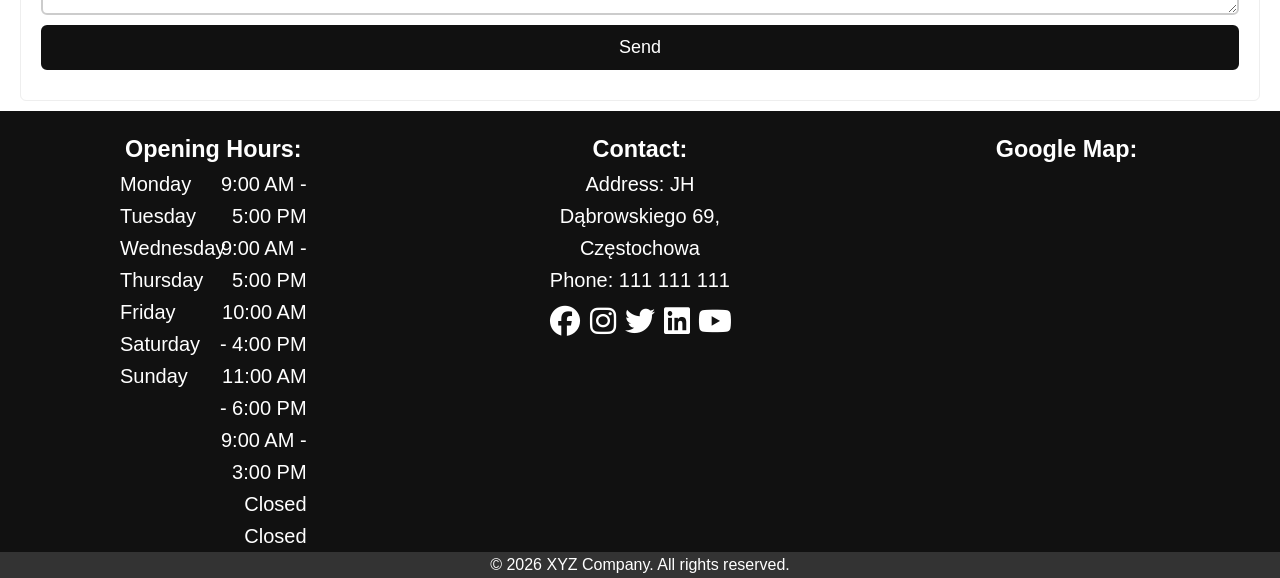
==== commit 62313da5: "improved click area in links, title in iframe, faster font loading" ====
--- a/en/index.html
+++ b/en/index.html
@@ -112,7 +112,7 @@
     We specialize in modern website design, search engine optimization (SEO), and social media management. 
     We believe that a solid online presence is the foundation of success today — that's why our solutions are always tailored to our clients' specific needs and goals. 
     We create with passion, analyze with precision, and act to ensure your brand is visible, memorable, and effective.</p>
-    <button><a href="about/about.html">See more</a></button>
+    <a href="about/about.html" class="button-link">See more</a>
 </section>
 
 <section class="opinia">
@@ -192,7 +192,7 @@
             <ul>
                 <li>build credibility and trust,</li>
             </ul></p>
-            <button><a href="blog/article1.html">Read more</a></button>
+            <a href="blog/article1.html" class="button-link">Read more</a>
         </div>
     </article>
     
@@ -202,7 +202,7 @@
             <p>Many business owners wonder: "Why isn't my site in the search engine?". 
                 Often the reason isn't a lack of budget, but small technical errors that block Google bots. 
                 Understanding these barriers is the first step to online success.</p>
-            <button><a href="blog/article2.html">Read more</a></button>
+            <a href="blog/article2.html" class="button-link">Read more</a>
         </div>
     </article>
 
@@ -212,7 +212,7 @@
             <p>One of the most frequent questions asked by business owners is: "Why does positioning cost so much?". 
                 The answer isn't simple, as SEO is not a product you take off a shelf, 
                 but a process tailored to your competition, industry, and the technical state of your site.</p>
-            <button><a href="blog/article3.html">Read more</a></button>
+            <a href="blog/article3.html" class="button-link">Read more</a>
         </div>
     </article>
 </section>
@@ -238,7 +238,7 @@
         <div class="faq-item">
             <h3>3. What information is needed to start cooperation?</h3>
             <p>To begin, we need access to your website, Google Analytics account, and Google Search Console. Additionally, information about your industry, competition, and business goals is very helpful.</p>
-            <button><a href="faq/faq.html">More questions</a></button>
+            <a href="faq/faq.html" class="button-link">More questions</a>
         </div>
     </div>
 </section>
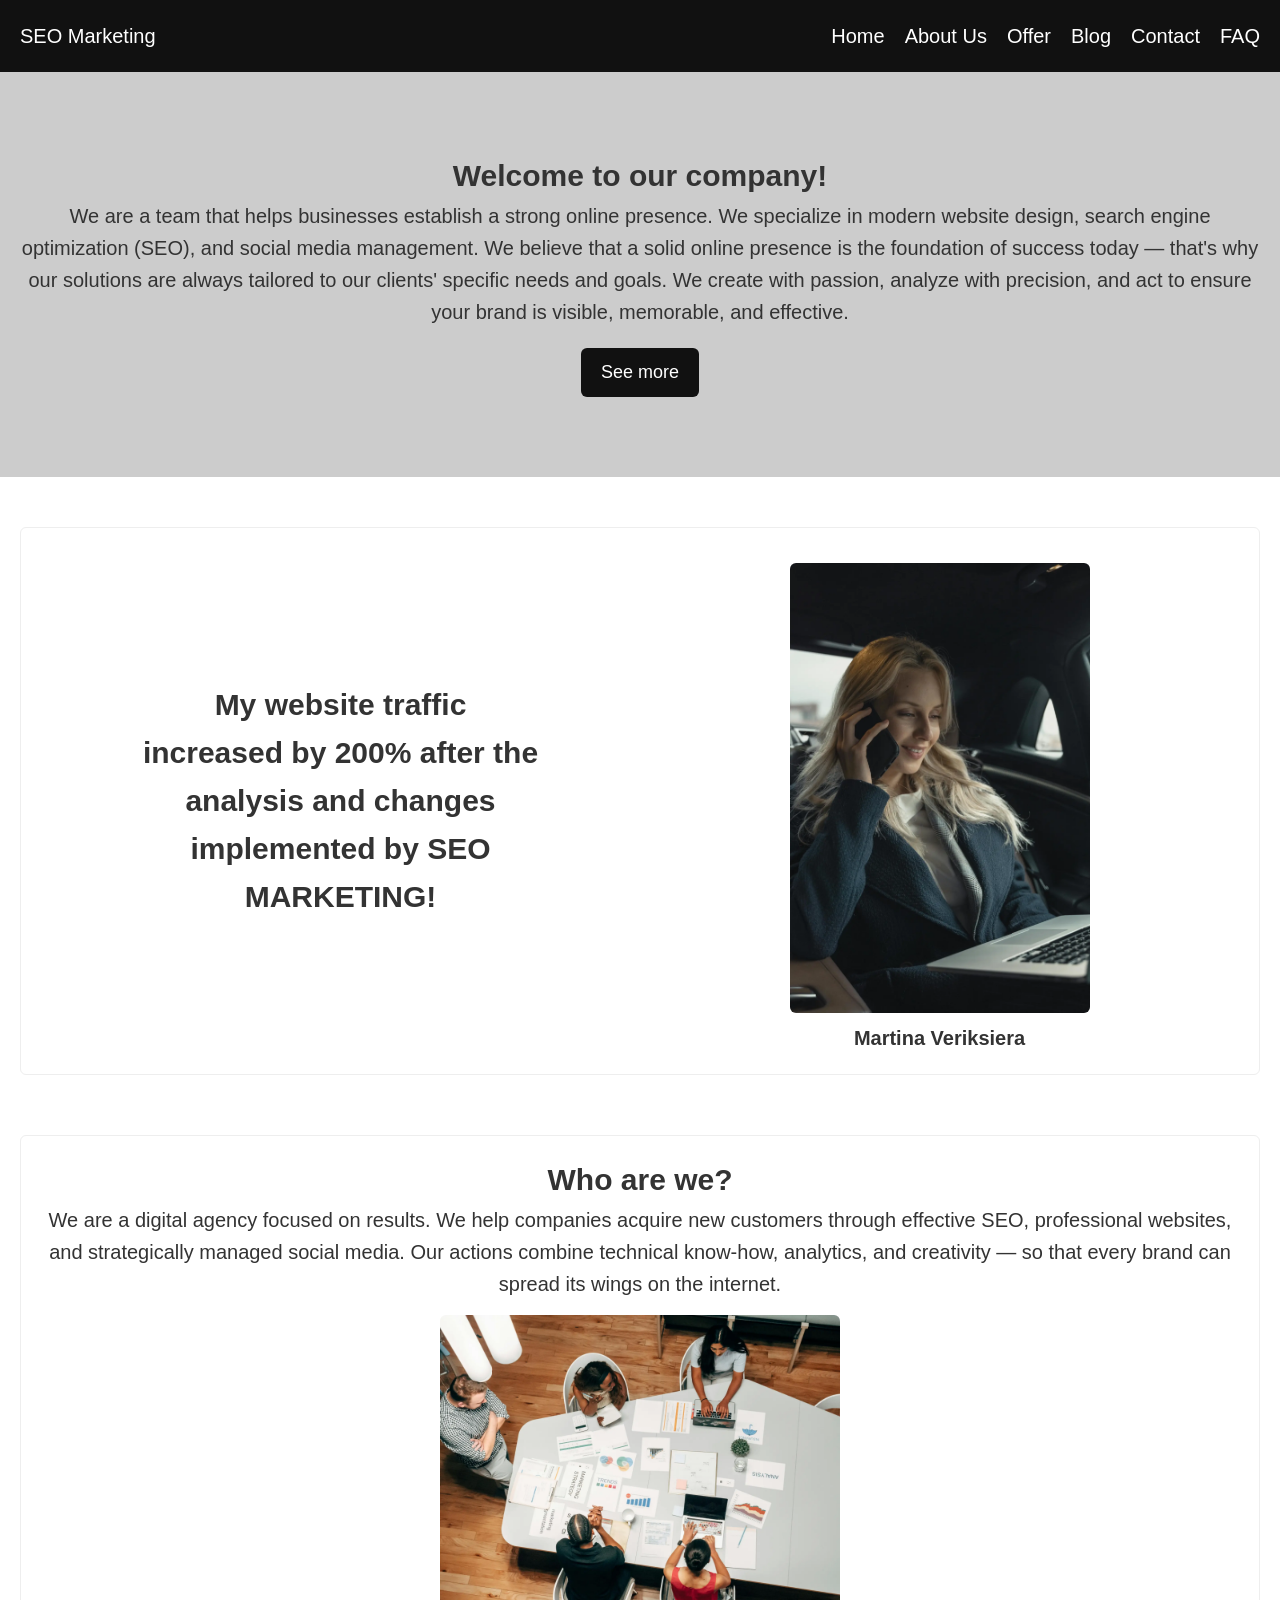
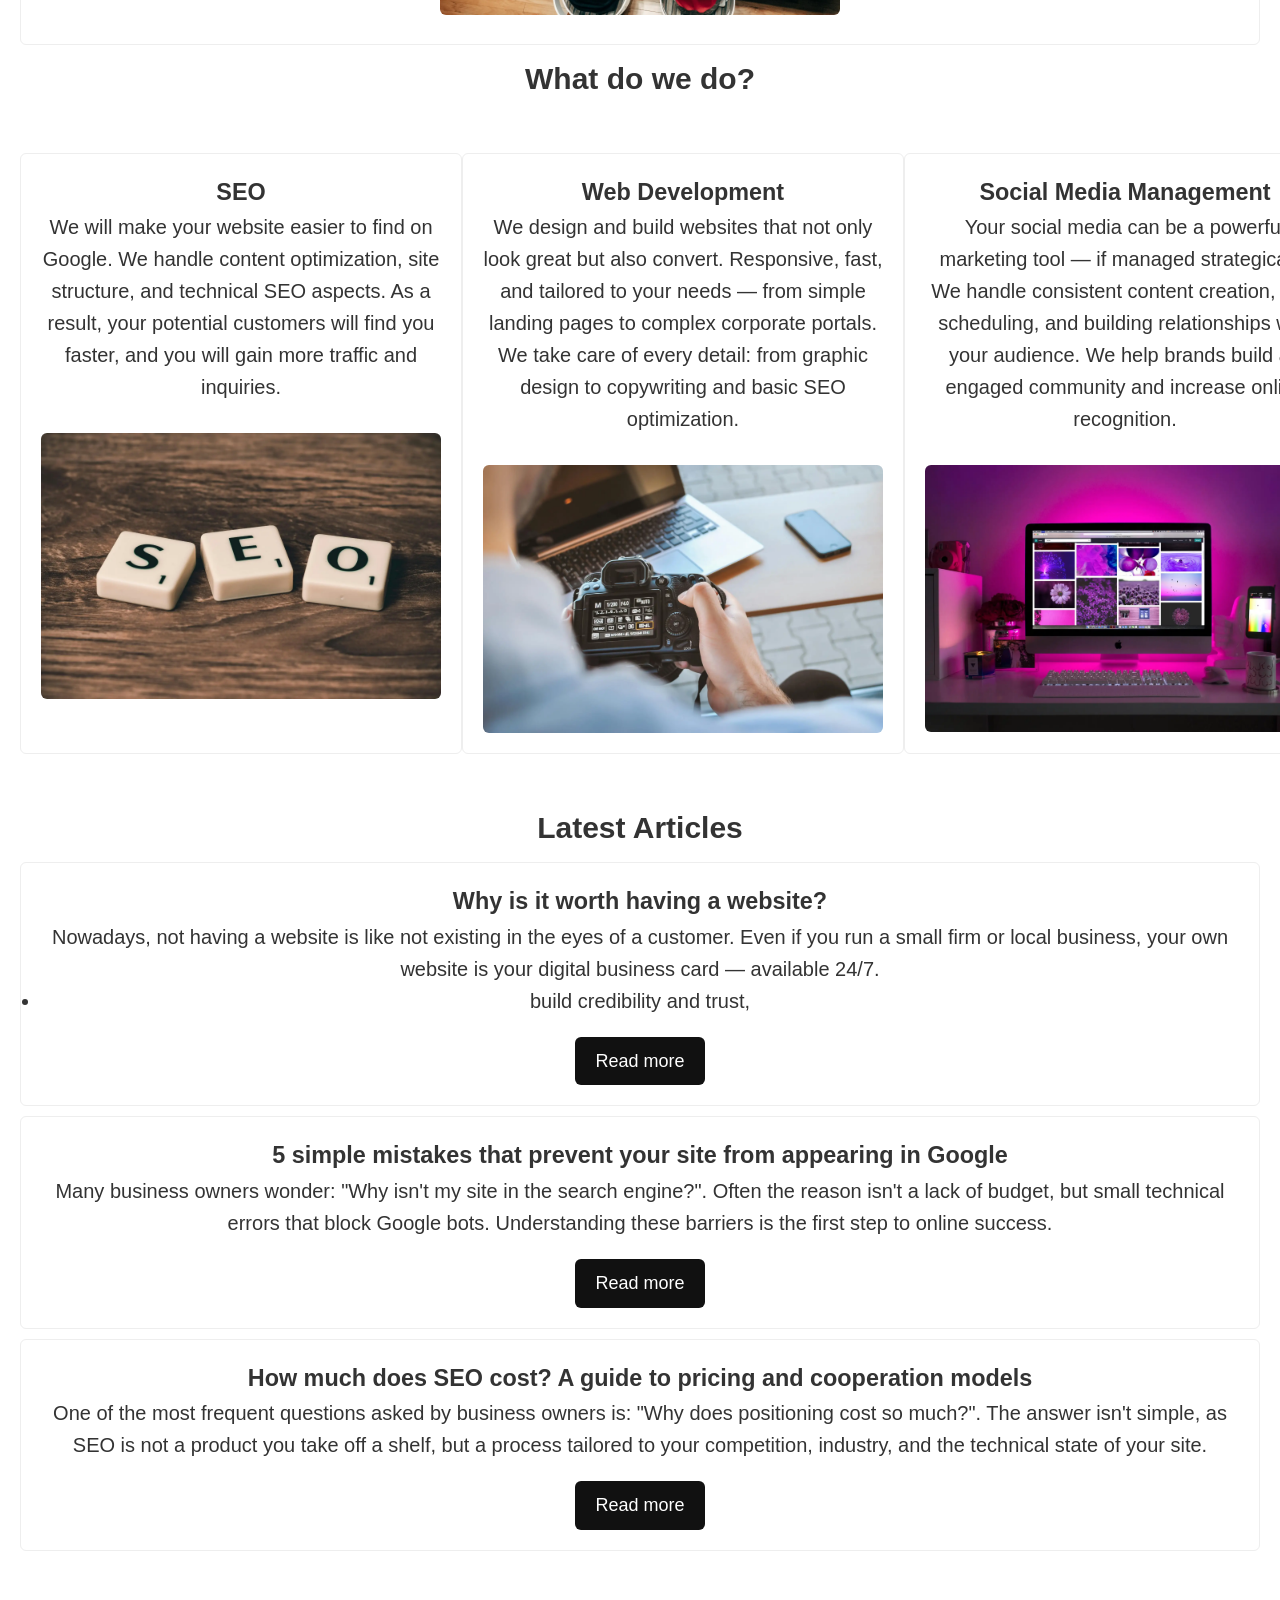
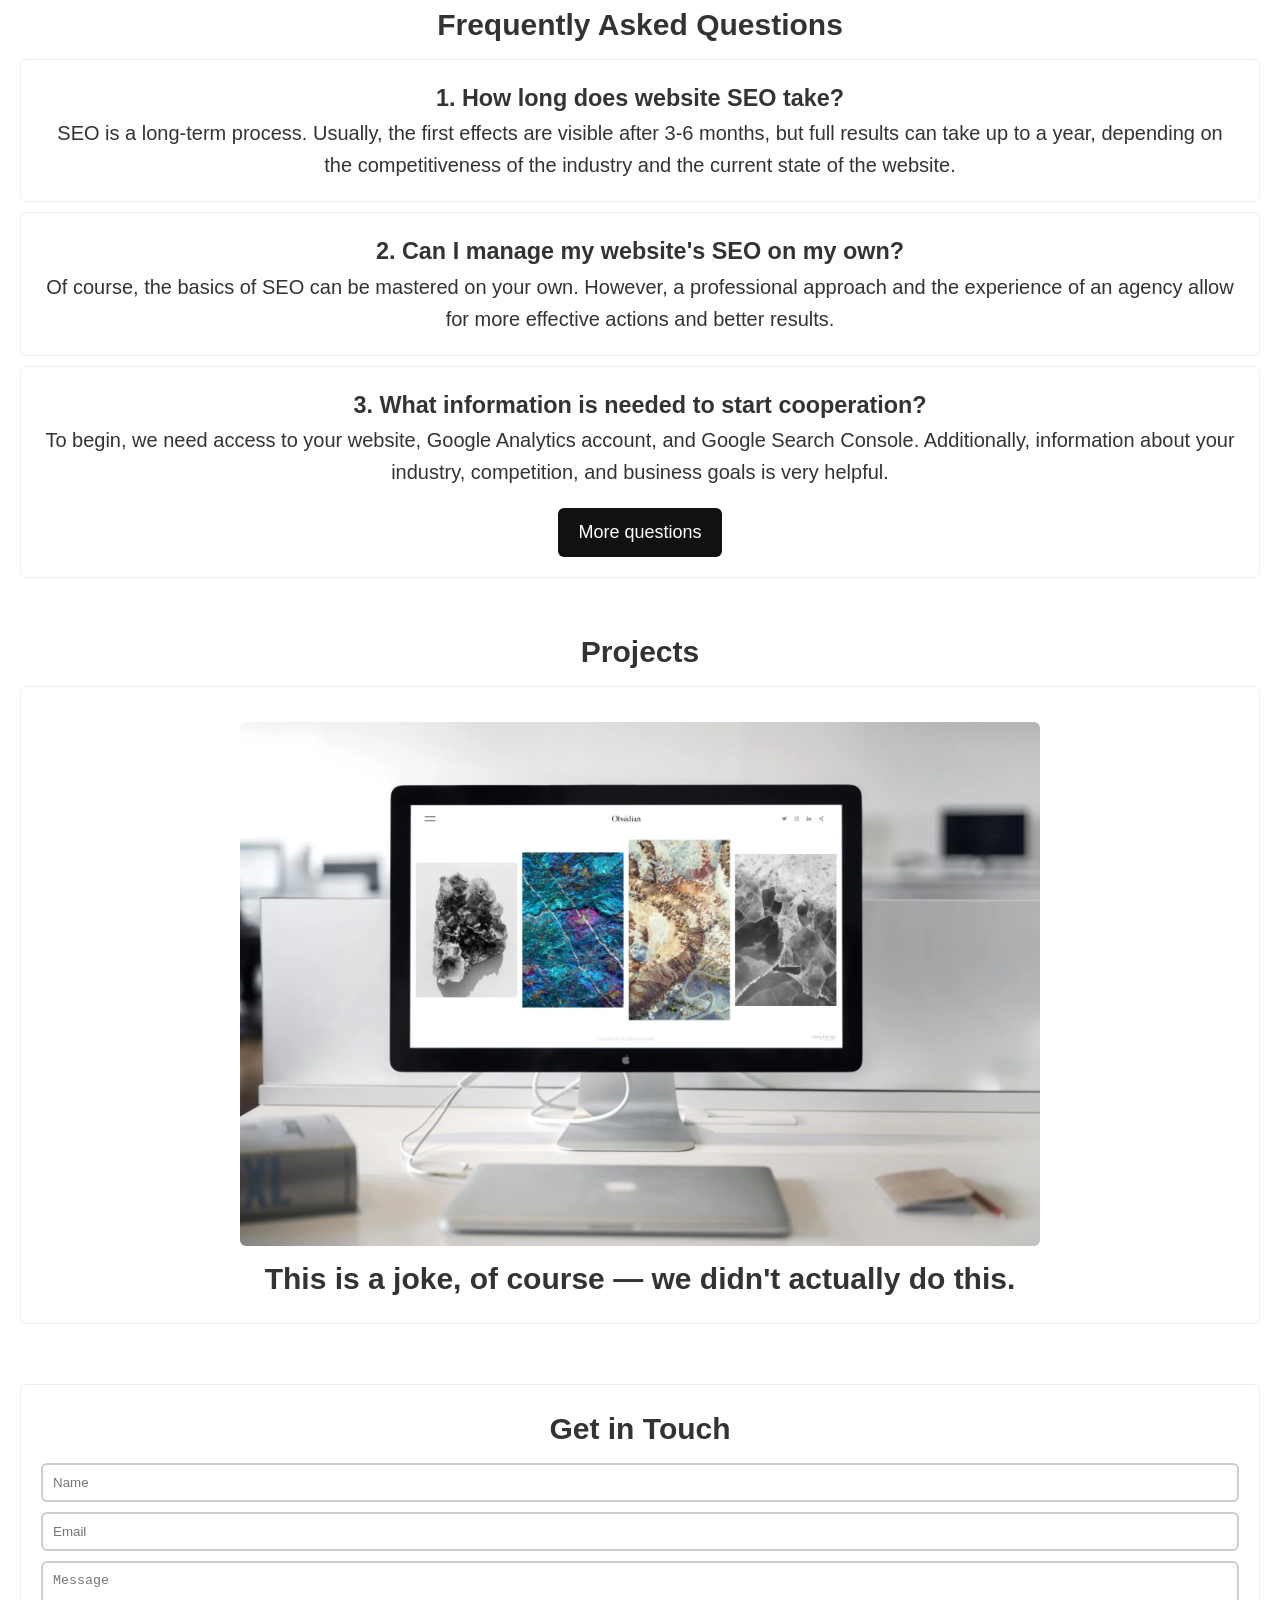
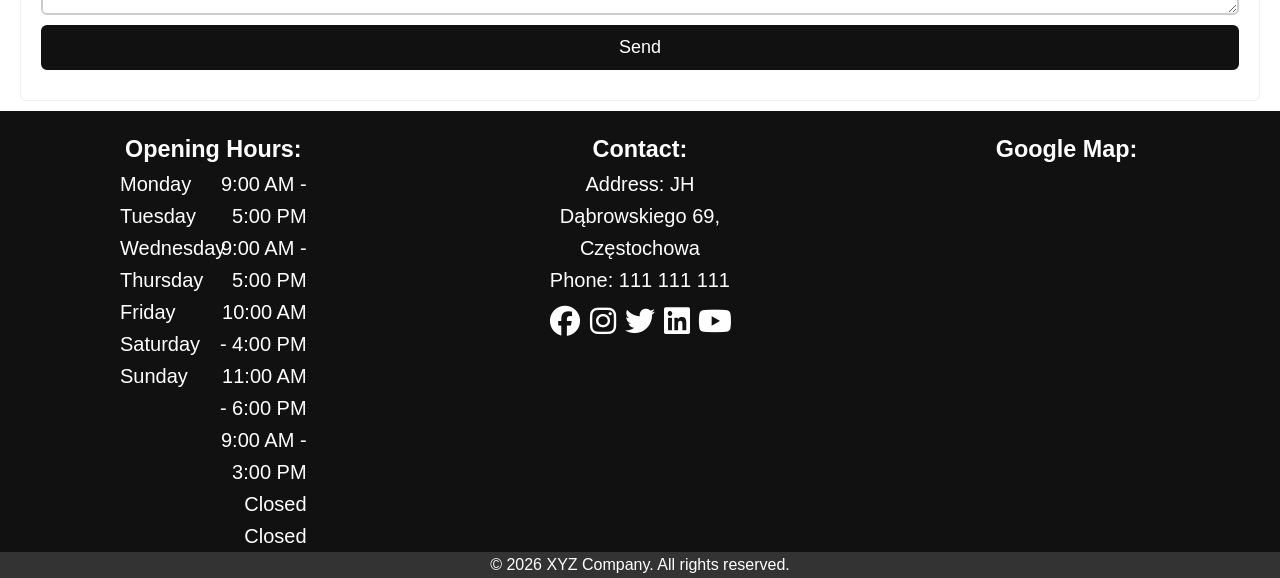
==== commit 4bbdb95f: "fixed wrong hreflang links, new canonical and x-default link" ====
--- a/en/index.html
+++ b/en/index.html
@@ -4,6 +4,10 @@
     <meta charset="UTF-8">
     <meta name="viewport" content="width=device-width, initial-scale=1.0">
     <meta name="google-site-verification" content="YTeAEZpLC_OVAl8y1FCkIBttEmeFO_neO-o3GUw4ZjY" />
+    <link rel="canonical" href="https://porwanypl.github.io/en/index.html"/>
+    <link rel="alternate" hreflang="pl" href="https://porwanypl.github.io/index.html"/>
+    <link rel="alternate" hreflang="en" href="https://porwanypl.github.io/en/index.html"/>
+    <link rel="alternate" hreflang="x-default" href="https://porwanypl.github.io/en/index.html"/>
     <link rel="stylesheet" href="https://cdnjs.cloudflare.com/ajax/libs/font-awesome/6.5.1/css/all.min.css">
     <link rel="stylesheet" href="../style.css">
     <title>SEO Marketing</title>
@@ -68,8 +72,6 @@
         ] 
         }
     </script>
-    <link rel="alternate" hreflang="pl" href="https://porwanypl.github.io/"/>
-    <link rel="alternate" hreflang="en" href="https://porwanypl.github.io/en/"/>
     
     <script id="Cookiebot" src="https://consent.cookiebot.com/uc.js" data-cbid="aeaaa989-5537-49ea-a814-92ec46b19eb7" data-blockingmode="auto" type="text/javascript"></script>
     <script>window.aichatbotApiKey="0c441fa4-245c-4c70-96da-202f162eab2f"; window.aichatbotProviderId="f9e9c5e4-6d1a-4b8c-8d3f-3f9e9c5e46d1";</script><script src="https://script.chatlab.com/aichatbot.js" id="0c441fa4-245c-4c70-96da-202f162eab2f" defer></script>
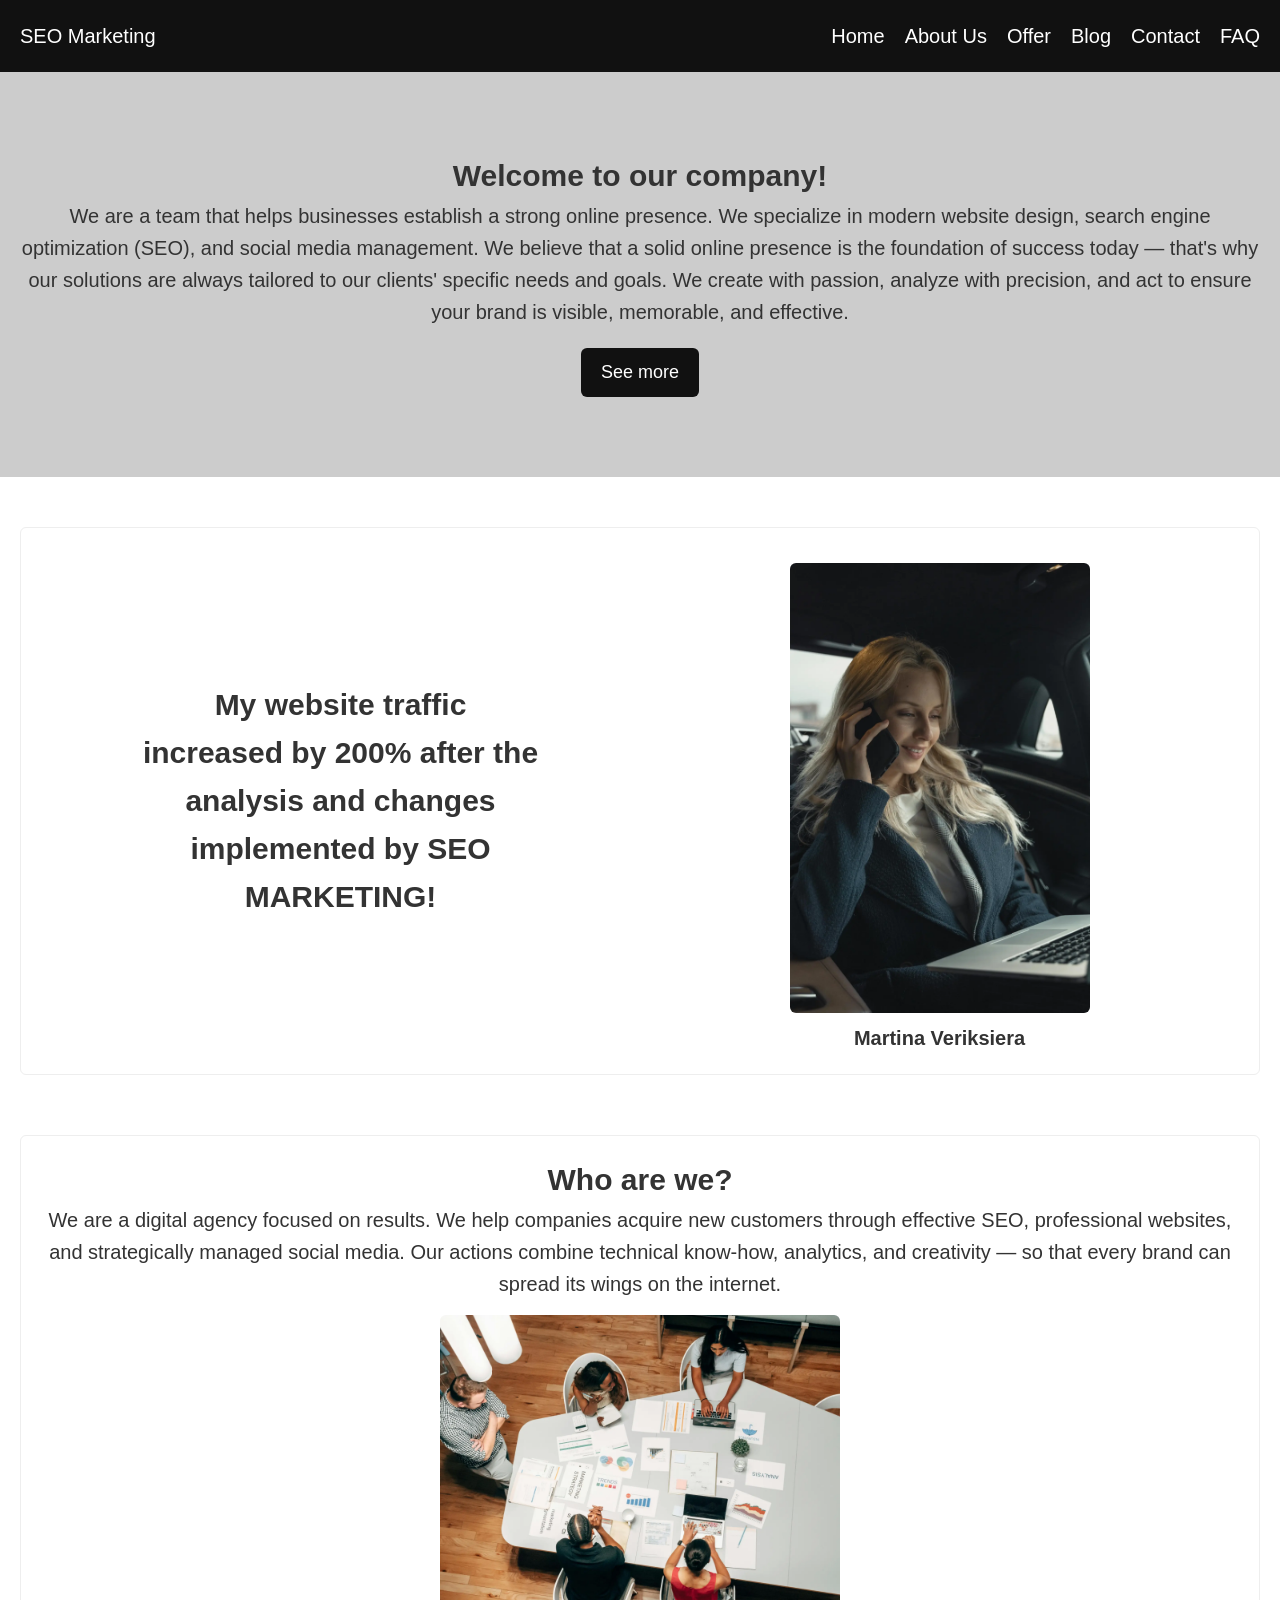
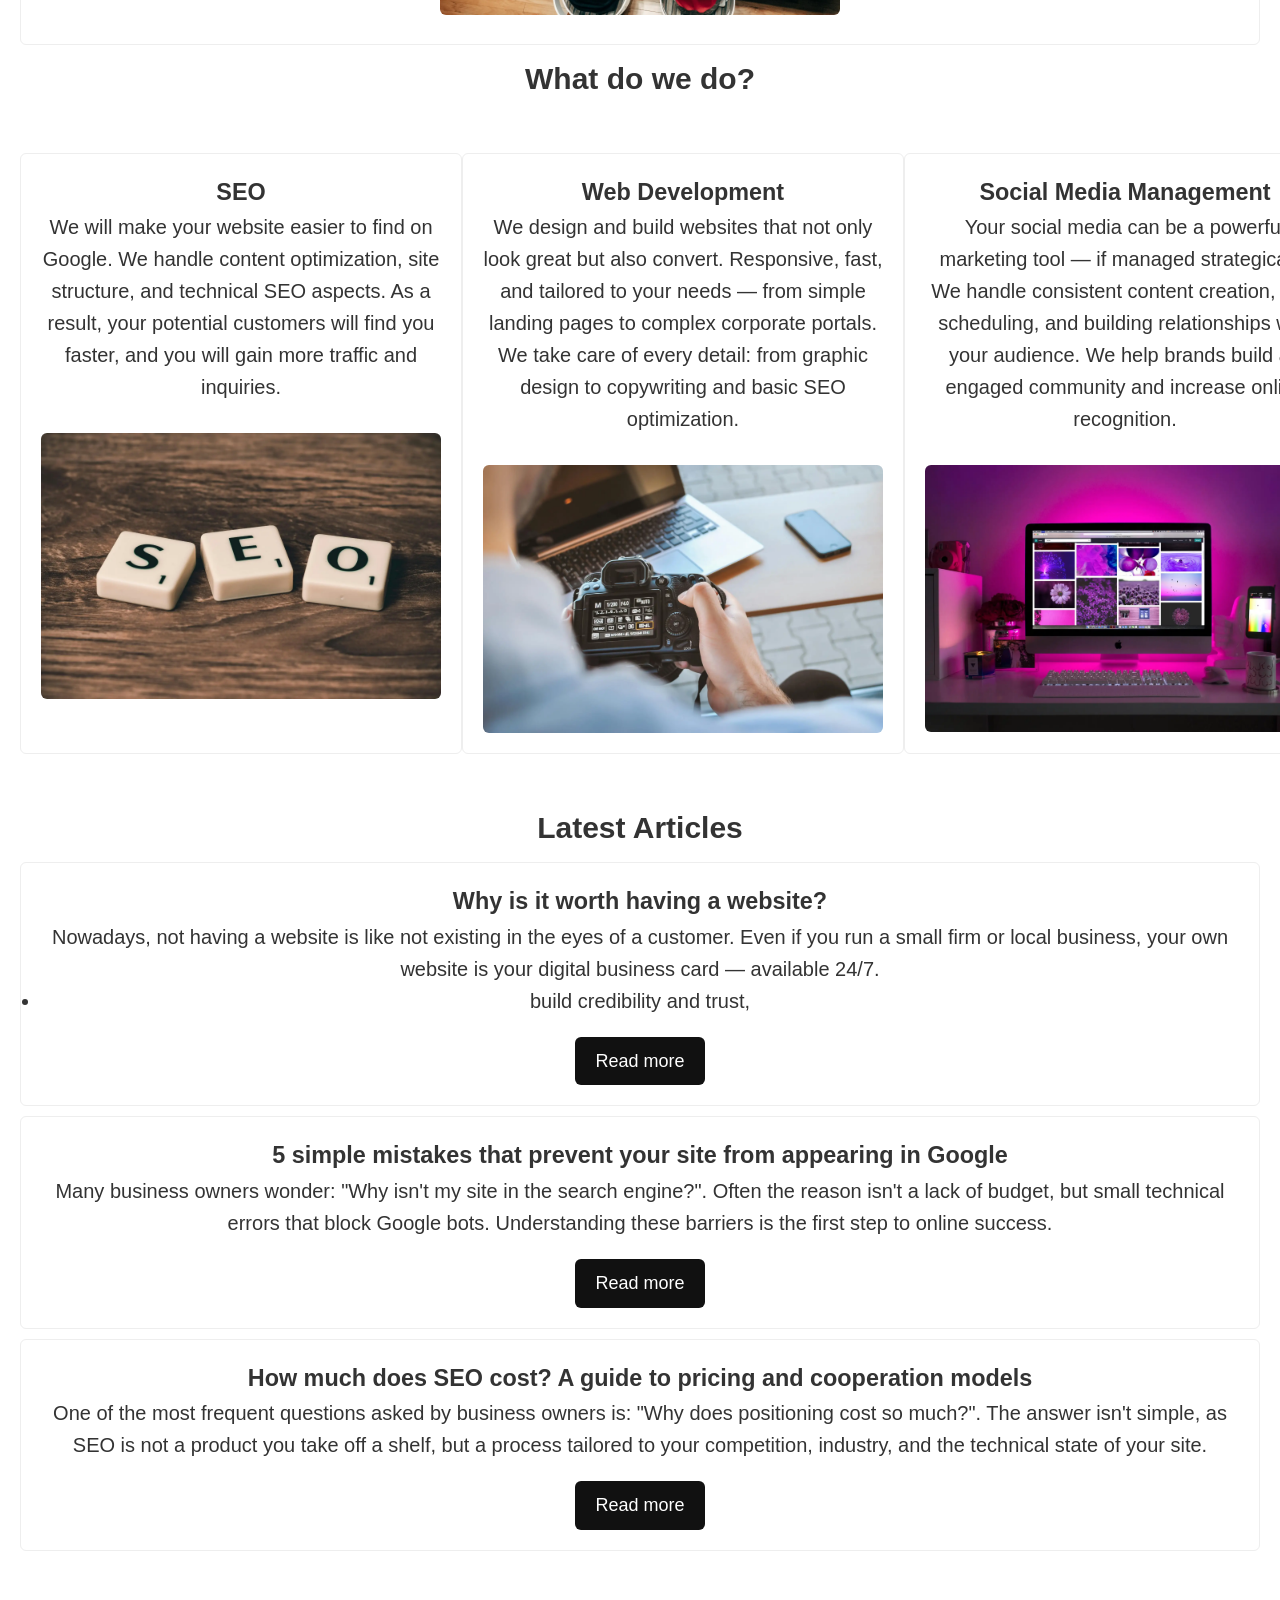
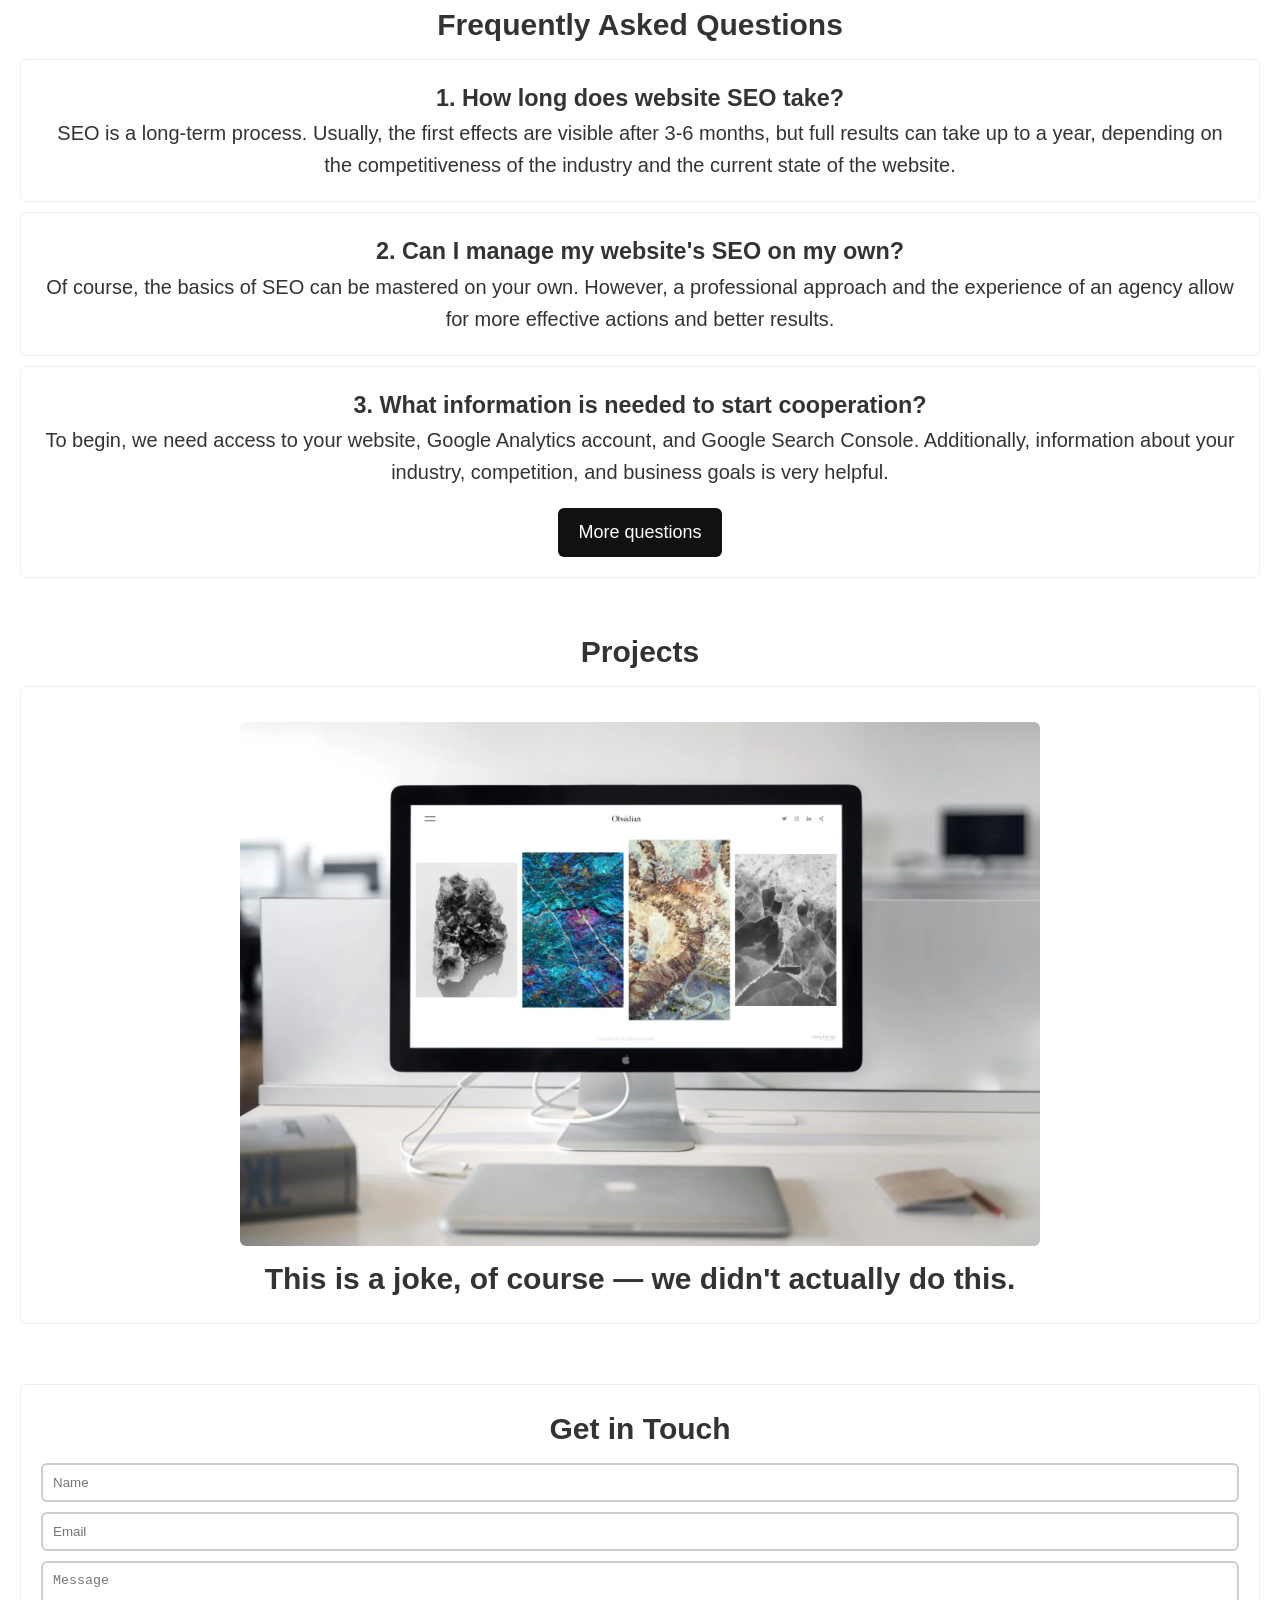
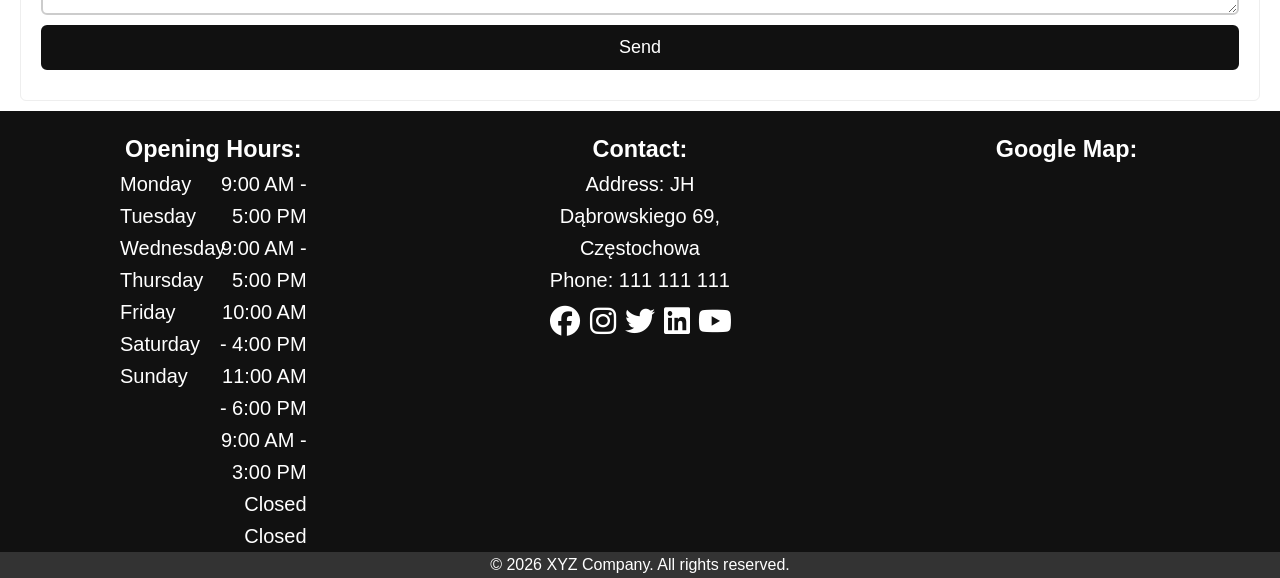
==== commit cf05aa1c: "add iframe title to all pages" ====
--- a/en/index.html
+++ b/en/index.html
@@ -304,7 +304,7 @@
         </div>
         <div class="col-1">
             <h3>Google Map:</h3>
-            <iframe src="https://www.google.com/maps/embed?pb=!1m10!1m8!1m3!1d727.2451090028206!2d19.468840865619192!3d51.17419026468823!3m2!1i1024!2i768!4f13.1!5e1!3m2!1spl!2spl!4v1767355858015!5m2!1spl!2spl" style="border:0;" allowfullscreen="" loading="lazy" referrerpolicy="no-referrer-when-downgrade"></iframe>
+            <iframe src="https://www.google.com/maps/embed?pb=!1m10!1m8!1m3!1d727.2451090028206!2d19.468840865619192!3d51.17419026468823!3m2!1i1024!2i768!4f13.1!5e1!3m2!1spl!2spl!4v1767355858015!5m2!1spl!2spl" title="mapa" style="border:0;" allowfullscreen="" loading="lazy" referrerpolicy="no-referrer-when-downgrade"></iframe>
         </div>
     </div>
     <div class="footer-p">
